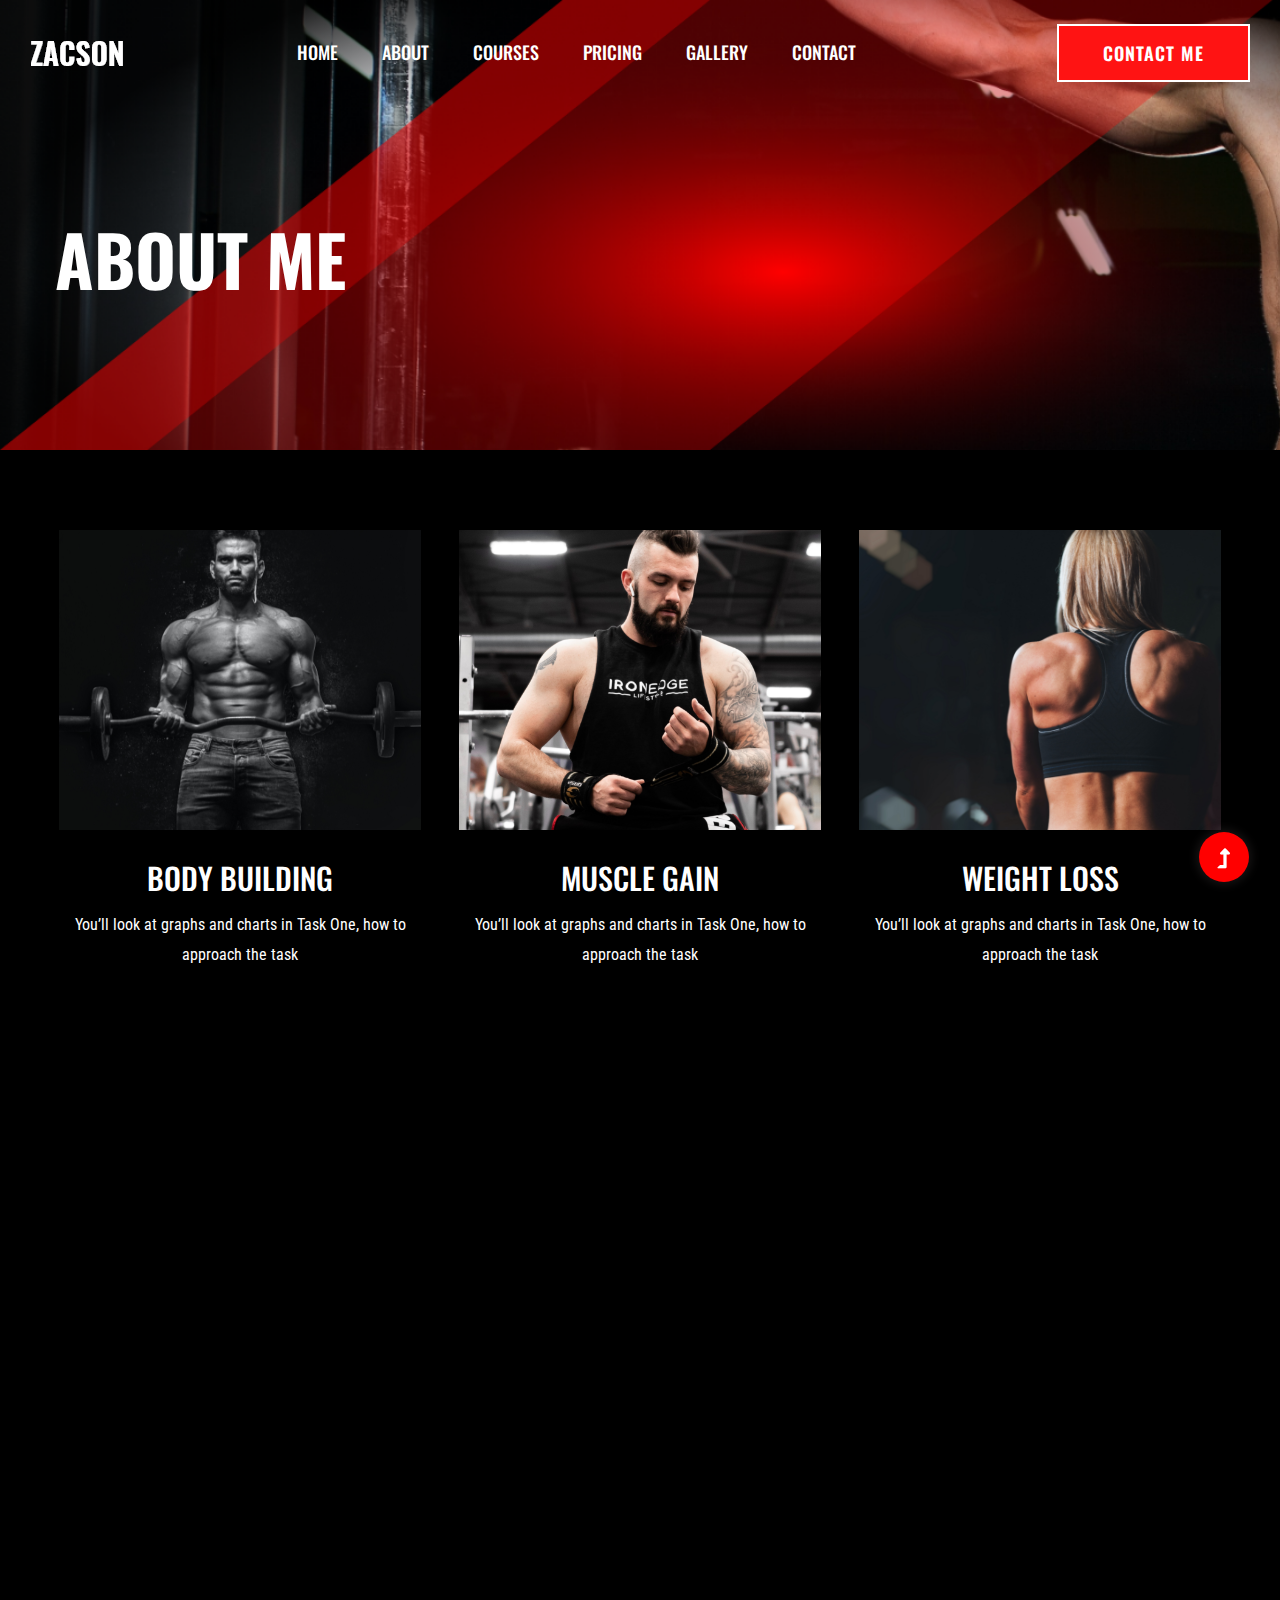
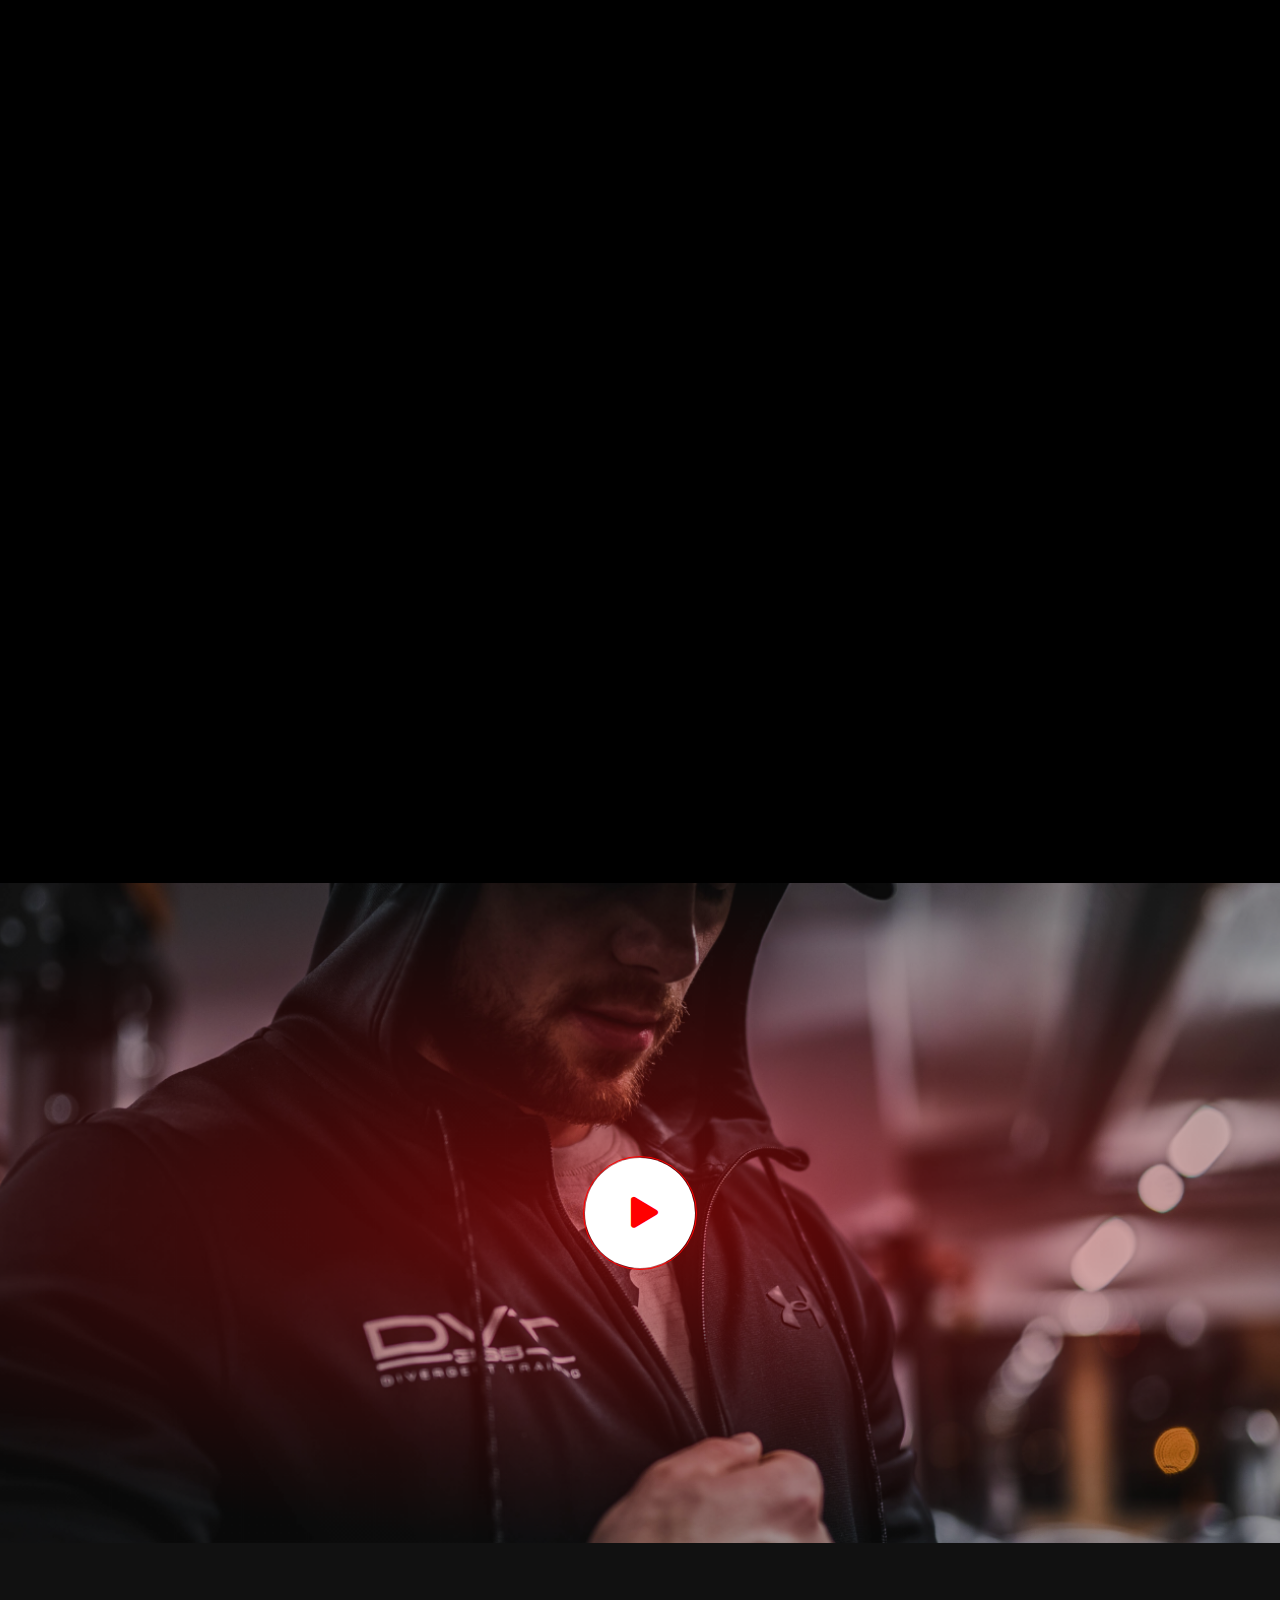
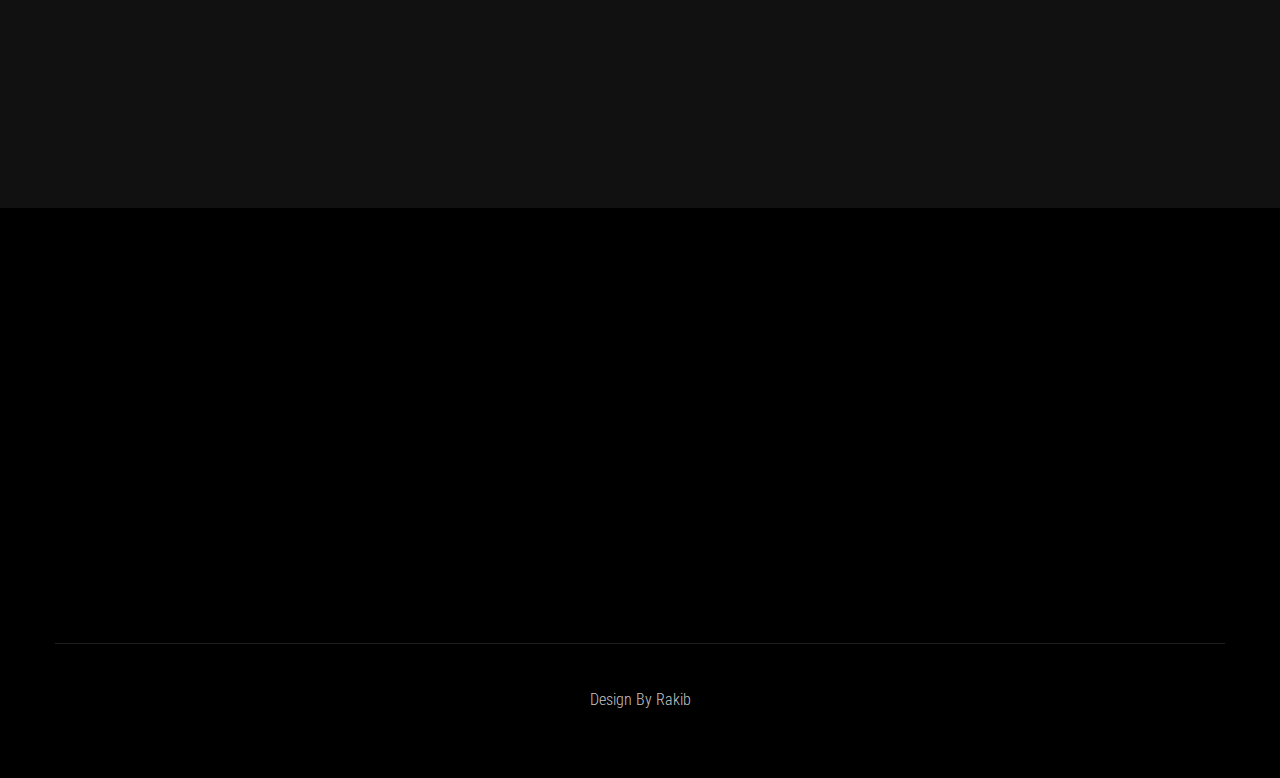
==== about.html @ 07528f12 "first commit" ====
<!doctype html>
<html class="no-js" lang="zxx">

<head>
    <meta charset="utf-8">
    <meta http-equiv="x-ua-compatible" content="ie=edge">
    <title>Gym trainer | Template </title>
    <meta name="description" content="">
    <meta name="viewport" content="width=device-width, initial-scale=1">
    <link rel="manifest" href="site.webmanifest">
    <link rel="shortcut icon" type="image/x-icon" href="assets/img/favicon.ico">

    <!-- CSS here -->
    <link rel="stylesheet" href="assets/css/bootstrap.min.css">
    <link rel="stylesheet" href="assets/css/owl.carousel.min.css">
    <link rel="stylesheet" href="assets/css/slicknav.css">
    <link rel="stylesheet" href="assets/css/flaticon.css">
    <link rel="stylesheet" href="assets/css/gijgo.css">
    <link rel="stylesheet" href="assets/css/animate.min.css">
    <link rel="stylesheet" href="assets/css/animated-headline.css">
    <link rel="stylesheet" href="assets/css/magnific-popup.css">
    <link rel="stylesheet" href="assets/css/fontawesome-all.min.css">
    <link rel="stylesheet" href="assets/css/themify-icons.css">
    <link rel="stylesheet" href="assets/css/slick.css">
    <link rel="stylesheet" href="assets/css/nice-select.css">
    <link rel="stylesheet" href="assets/css/style.css">
</head>

<body class="black-bg">
    <!-- ? Preloader Start -->
    <!-- <div id="preloader-active">
        <div class="preloader d-flex align-items-center justify-content-center">
            <div class="preloader-inner position-relative">
                <div class="preloader-circle"></div>
                <div class="preloader-img pere-text">
                    <img src="assets/img/logo/loder.png" alt="">
                </div>
            </div>
        </div>
    </div> -->
    <!-- Preloader Start -->
    <header>
        <!-- Header Start -->
        <div class="header-area header-transparent">
            <div class="main-header header-sticky">
                <div class="container-fluid">
                    <div class="menu-wrapper d-flex align-items-center justify-content-between">
                        <!-- Logo -->
                        <div class="logo">
                            <a href="index.html"><img src="assets/img/logo/logo.png" alt=""></a>
                        </div>
                        <!-- Main-menu -->
                        <div class="main-menu f-right d-none d-lg-block">
                            <nav>
                                <ul id="navigation">
                                    <li><a href="index.html">Home</a></li>
                                    <li><a href="about.html">About</a></li>
                                    <li><a href="courses.html">Courses</a></li>
                                    <li><a href="pricing.html">Pricing</a></li>
                                    <li><a href="gallery.html">Gallery</a></li>
                                    <li><a href="contact.html">Contact</a></li>
                                </ul>
                            </nav>
                        </div>
                        <!-- Header-btn -->
                        <div class="header-btns d-none d-lg-block f-right">
                            <a href="contact.html" class="btn">Contact me</a>
                        </div>
                        <!-- Mobile Menu -->
                        <div class="col-12">
                            <div class="mobile_menu d-block d-lg-none"></div>
                        </div>
                    </div>
                </div>
            </div>
        </div>
        <!-- Header End -->
    </header>
    <main>
        <!--? Hero Start -->
        <div class="slider-area2">
            <div class="slider-height2 d-flex align-items-center">
                <div class="container">
                    <div class="row">
                        <div class="col-xl-12">
                            <div class="hero-cap hero-cap2 pt-70">
                                <h2>About Me</h2>
                            </div>
                        </div>
                    </div>
                </div>
            </div>
        </div>
        <!-- Hero End -->
        <!--? Team -->
        <section class="team-area pt-80">
            <div class="container">
                <div class="row">
                    <div class="col-lg-4 col-md-6">
                        <div class="single-cat text-center mb-30 wow fadeInUp" data-wow-duration="1s" data-wow-delay=".2s">
                            <div class="cat-icon">
                                <img src="assets/img/gallery/team1.png" alt="">
                            </div>
                            <div class="cat-cap">
                                <h5><a href="services.html">Body Building</a></h5>
                                <p>You’ll look at graphs and charts in Task One, how to approach the task </p>
                            </div>
                        </div>
                    </div>
                    <div class="col-lg-4 col-md-6">
                        <div class="single-cat text-center mb-30 wow fadeInUp" data-wow-duration="1s" data-wow-delay=".4s">
                            <div class="cat-icon">
                                <img src="assets/img/gallery/team2.png" alt="">
                            </div>
                            <div class="cat-cap">
                                <h5><a href="services.html">Muscle Gain</a></h5>
                                <p>You’ll look at graphs and charts in Task One, how to approach the task </p>
                            </div>
                        </div>
                    </div>
                    <div class="col-lg-4 col-md-6">
                        <div class="single-cat text-center mb-30 wow fadeInUp" data-wow-duration="1s" data-wow-delay=".6s">
                            <div class="cat-icon">
                                <img src="assets/img/gallery/team3.png" alt="">
                            </div>
                            <div class="cat-cap">
                                <h5><a href="services.html">Weight Loss</a></h5>
                                <p>You’ll look at graphs and charts in Task One, how to approach the task </p>
                            </div>
                        </div>
                    </div>
                </div>
            </div>
        </section>
        <!-- Services End -->
        <!--? About Area-2 Start -->
        <section class="about-area2 fix pb-padding pt-50 pb-80">
            <div class="support-wrapper align-items-center">
                <div class="right-content2 wow fadeInUp" data-wow-duration="1s" data-wow-delay=".2s">
                    <!-- img -->
                    <div class="right-img">
                        <img src="assets/img/gallery/about.png" alt="">
                    </div>
                </div>
                <div class="left-content2">
                    <!-- section tittle -->
                    <div class="section-tittle2 mb-20 wow fadeInUp" data-wow-duration="1s" data-wow-delay=".3s">
                        <div class="front-text">
                            <h2 class="">About Me</h2>
                            <p>You’ll look at graphs and charts in Task One, how to approach the task and the language needed for a successful answer. You’ll examine Task Two questions and learn how to plan, write and check academic essays.</p>
                            <p class="mb-40">Task One, how to approach the task and the language needed for a successful answer. You’ll examine Task Two questions and learn how to plan, write and check academic essays.</p>
                            <a href="courses.html" class="border-btn">My Courses</a>
                        </div>
                    </div>
                </div>
            </div>
        </section>
        <!-- About Area End -->
        <!--? Blog Area Start -->
        <section class="home-blog-area pt-10 pb-50">
            <div class="container">
                <!-- Section Tittle -->
                <div class="row justify-content-center">
                    <div class="col-lg-7 col-md-9 col-sm-10">
                        <div class="section-tittle text-center mb-100 wow fadeInUp" data-wow-duration="2s" data-wow-delay=".2s">
                            <h2>From Blog</h2>
                        </div>
                    </div>
                </div>
                <div class="row">
                    <div class="col-xl-6 col-lg-6 col-md-6">
                        <div class="home-blog-single mb-30 wow fadeInUp" data-wow-duration="1s" data-wow-delay=".2s">
                            <div class="blog-img-cap">
                                <div class="blog-img">
                                    <img src="assets/img/gallery/blog1.png" alt="">
                                </div>
                                <div class="blog-cap">
                                    <span>Gym & Fitness</span>
                                    <h3><a href="blog_details.html">Your Antibiotic One Day To 10 Day Options</a></h3>
                                </div>
                            </div>
                        </div>
                    </div>
                    <div class="col-xl-6 col-lg-6 col-md-6">
                        <div class="home-blog-single mb-30 wow fadeInUp" data-wow-duration="1s" data-wow-delay=".4s">
                            <div class="blog-img-cap">
                                <div class="blog-img">
                                    <img src="assets/img/gallery/blog2.png" alt="">
                                </div>
                                <div class="blog-cap">
                                    <span>Gym & Fitness</span>
                                    <h3><a href="blog_details.html">Your Antibiotic One Day To 10 Day Options</a></h3>
                                </div>
                            </div>
                        </div>
                    </div>
                </div>
            </div>
        </section>
        <!-- Blog Area End -->
        <!--? video_start -->
        <div class="video-area section-bg2 d-flex align-items-center" data-background="assets/img/gallery/video-bg.png">
            <div class="container">
                <div class="video-wrap position-relative">
                    <div class="video-icon">
                        <a class="popup-video btn-icon" href="https://www.youtube.com/watch?v=up68UAfH0d0"><i class="fas fa-play"></i></a>
                    </div>
                </div>
            </div>
        </div>
        <!-- video_end -->
        <!-- ? services-area -->
        <section class="services-area">
            <div class="container">
                <div class="row justify-content-between">
                    <div class="col-xl-4 col-lg-4 col-md-6 col-sm-8">
                        <div class="single-services mb-40 wow fadeInUp" data-wow-duration="1s" data-wow-delay=".1s">
                            <div class="features-icon">
                                <img src="assets/img/icon/icon1.svg" alt="">
                            </div>
                            <div class="features-caption">
                                <h3>Location</h3>
                                <p>You’ll look at graphs and charts in Task One, how to approach </p>
                            </div>
                        </div>
                    </div>
                    <div class="col-xl-3 col-lg-4 col-md-6 col-sm-8">
                        <div class="single-services mb-40 wow fadeInUp" data-wow-duration="1s" data-wow-delay=".2s">
                            <div class="features-icon">
                                <img src="assets/img/icon/icon2.svg" alt="">
                            </div>
                            <div class="features-caption">
                                <h3>Phone</h3>
                                <p>(90) 277 278 2566</p>
                                <p> (78) 267 256 2578</p>
                            </div>
                        </div>
                    </div>
                    <div class="col-xl-3 col-lg-4 col-md-6 col-sm-8">
                        <div class="single-services mb-40 wow fadeInUp" data-wow-duration="2s" data-wow-delay=".4s">
                            <div class="features-icon">
                                <img src="assets/img/icon/icon3.svg" alt="">
                            </div>
                            <div class="features-caption">
                                <h3>Email</h3>
                                <p>jacson767@gmail.com</p>
                                <p>contact56@zacsion.com</p>
                            </div>
                        </div>
                    </div>
                </div>
            </div>
        </section>
    </main>
    <footer>
        <!--? Footer Start-->
        <div class="footer-area black-bg">
            <div class="container">
                <div class="footer-top footer-padding">
                    <!-- Footer Menu -->
                    <div class="row">
                        <div class="col-xl-12">
                            <div class="single-footer-caption mb-50 text-center">
                                <!-- logo -->
                                <div class="footer-logo wow fadeInUp" data-wow-duration="1s" data-wow-delay=".2s">
                                    <a href="index.html"><img src="assets/img/logo/logo2_footer.png" alt=""></a>
                                </div>
                                <!-- Menu -->
                                <!-- Header Start -->
                                <div class="header-area main-header2 wow fadeInUp" data-wow-duration="2s" data-wow-delay=".4s">
                                    <div class="main-header main-header2">
                                        <div class="menu-wrapper menu-wrapper2">
                                            <!-- Main-menu -->
                                            <div class="main-menu main-menu2 text-center">
                                                <nav>
                                                    <ul>
                                                        <li><a href="index.html">Home</a></li>
                                                        <li><a href="about.html">About</a></li>
                                                        <li><a href="courses.html">Courses</a></li>
                                                        <li><a href="pricing.html">Pricing</a></li>
                                                        <li><a href="gallery.html">Gallery</a></li>
                                                        <li><a href="contact.html">Contact</a></li>
                                                    </ul>
                                                </nav>
                                            </div>
                                        </div>
                                    </div>
                                </div>
                                <!-- Header End -->
                                <!-- social -->
                                <div class="footer-social mt-30 wow fadeInUp" data-wow-duration="3s" data-wow-delay=".8s">
                                    <a href="#"><i class="fab fa-twitter"></i></a>
                                    <a href="https://bit.ly/sai4ull"><i class="fab fa-facebook-f"></i></a>
                                    <a href="#"><i class="fab fa-pinterest-p"></i></a>
                                </div>
                            </div>
                        </div>
                    </div>
                </div>
                <!-- Footer Bottom -->
                <div class="footer-bottom">
                    <div class="row d-flex align-items-center">
                        <div class="col-lg-12">
                            <div class="footer-copy-right text-center">
                                <p>
                                   Design By Rakib 
                                </p>
                            </div>
                        </div>
                    </div>
                </div>
            </div>
        </div>
        <!-- Footer End-->
    </footer>
    <!-- Scroll Up -->
    <div id="back-top">
        <a title="Go to Top" href="#"> <i class="fas fa-level-up-alt"></i></a>
    </div>

    <!-- JS here -->

    <script src="./assets/js/vendor/modernizr-3.5.0.min.js"></script>
    <!-- Jquery, Popper, Bootstrap -->
    <script src="./assets/js/vendor/jquery-1.12.4.min.js"></script>
    <script src="./assets/js/popper.min.js"></script>
    <script src="./assets/js/bootstrap.min.js"></script>
    <!-- Jquery Mobile Menu -->
    <script src="./assets/js/jquery.slicknav.min.js"></script>

    <!-- Jquery Slick , Owl-Carousel Plugins -->
    <script src="./assets/js/owl.carousel.min.js"></script>
    <script src="./assets/js/slick.min.js"></script>
    <!-- One Page, Animated-HeadLin -->
    <script src="./assets/js/wow.min.js"></script>
    <script src="./assets/js/animated.headline.js"></script>
    <script src="./assets/js/jquery.magnific-popup.js"></script>

    <!-- Date Picker -->
    <script src="./assets/js/gijgo.min.js"></script>
    <!-- Nice-select, sticky -->
    <script src="./assets/js/jquery.nice-select.min.js"></script>
    <script src="./assets/js/jquery.sticky.js"></script>

    <!-- counter , waypoint,Hover Direction -->
    <script src="./assets/js/jquery.counterup.min.js"></script>
    <script src="./assets/js/waypoints.min.js"></script>
    <script src="./assets/js/jquery.countdown.min.js"></script>
    <script src="./assets/js/hover-direction-snake.min.js"></script>

    <!-- contact js -->
    <script src="./assets/js/contact.js"></script>
    <script src="./assets/js/jquery.form.js"></script>
    <script src="./assets/js/jquery.validate.min.js"></script>
    <script src="./assets/js/mail-script.js"></script>
    <script src="./assets/js/jquery.ajaxchimp.min.js"></script>

    <!-- Jquery Plugins, main Jquery -->
    <script src="./assets/js/plugins.js"></script>
    <script src="./assets/js/main.js"></script>

</body>

</html>
---- assets/css/flaticon.css ----
/*
  	Flaticon icon font: Flaticon
  	Creation date: 13/05/2020 06:02
  	*/

@font-face {
  font-family: "Flaticon";
  src: url("../fonts/Flaticon.eot");
  src: url("../fonts/Flaticon.eot?#iefix") format("embedded-opentype"),
       url("../fonts/Flaticon.woff2") format("woff2"),
       url("../fonts/Flaticon.woff") format("woff"),
       url("../fonts/Flaticon.ttf") format("truetype"),
       url("../fonts/Flaticon.svg#Flaticon") format("svg");
  font-weight: normal;
  font-style: normal;
}

@media screen and (-webkit-min-device-pixel-ratio:0) {
  @font-face {
    font-family: "Flaticon";
    src: url("../fonts/Flaticon.svg#Flaticon") format("svg");
  }
}

[class^="flaticon-"]:before, [class*=" flaticon-"]:before,
[class^="flaticon-"]:after, [class*=" flaticon-"]:after {   
  font-family: Flaticon;
font-style: normal;
}

.flaticon-healthcare-and-medical:before { content: "\f100"; }
.flaticon-fitness:before { content: "\f101"; }
.flaticon-clock:before { content: "\f102"; }
---- assets/css/gijgo.css ----
.gj-button {
    background-color: #f5f5f5;
    border: 1px solid #ddd;
    color: #000;
    border-radius: 3px;
    padding: 6px 10px;
    cursor: pointer;
}

.gj-unselectable {
    -webkit-touch-callout: none;
    -webkit-user-select: none;
    -khtml-user-select: none;
    -moz-user-select: none;
    -ms-user-select: none;
    user-select: none;
}

.gj-row {
    display: -webkit-box;
    display: -ms-flexbox;
    display: flex;
    -ms-flex-wrap: wrap;
    flex-wrap: wrap;
}

.gj-margin-left-5 {
    margin-left: 5px;
}

.gj-margin-left-10 {
    margin-left: 10px;
}

.gj-width-full {
    width: 100%;
}

.gj-cursor-pointer {
    cursor: pointer;
}

.gj-text-align-center {
    text-align: center;
}

.gj-font-size-16 {
    font-size: 16px;
}

.gj-hidden {
    display: none;
}

/** Material Design */
.gj-button-md {
    background: 0 0;
    border: none;
    border-radius: 2px;
    color: rgba(0, 0, 0, 0.87);
    position: relative;
    height: 36px;
    margin: 0;
    min-width: 64px;
    padding: 0 16px;
    display: inline-block;
    font-family: "Roboto","Helvetica","Arial",sans-serif;
    font-size: 1rem;
    font-weight: 500;
    text-transform: uppercase;
    letter-spacing: 0;
    overflow: hidden;
    will-change: box-shadow;
    transition: box-shadow .2s cubic-bezier(.4,0,1,1),background-color .2s cubic-bezier(.4,0,.2,1),color .2s cubic-bezier(.4,0,.2,1);
    outline: none;
    cursor: pointer;
    text-decoration: none;
    text-align: center;
    line-height: 36px;
    vertical-align: middle;
    overflow: hidden;
    -webkit-user-select: none;
    -moz-user-select: none;
    -ms-user-select: none;
    user-select: none;
}

.gj-button-md:hover {
    background-color: rgba(158,158,158,.2);
}

.gj-button-md:disabled {
    color: rgba(0,0,0,.26);
    background: 0 0;
}

.gj-button-md .material-icons,
.gj-button-md .gj-icon {
    vertical-align: middle;
    /*font-size: 1.3rem;
    margin-right: 4px;*/
}

.gj-button-md.gj-button-md-icon {
    width: 24px;
    height: 31px;
    min-width: 24px;
    padding: 0px;
    display: table;
}

.gj-button-md.gj-button-md-icon .material-icons,
.gj-button-md.gj-button-md-icon .gj-icon {
    display: table-cell;
    margin-right: 0px;
    width: 24px;
    height: 24px;
}

.gj-button-md.active {
    background-color: rgba(158,158,158,.4);
}

.gj-button-md-group {
    position: relative;
    display: inline-block;
    vertical-align: middle;
}
.gj-textbox-md {
	/* border: none; */
	/* border-bottom: 1px solid rgba(0,0,0,.42); */
	display: block;
	font-family: "Helvetica","Arial",sans-serif;
	font-size: 16px;
	line-height: 16px;
	/* padding: 4px 0px; */
	margin: 0;
	/* width: 100%; */
	background: 0 0;
	/* text-align: ; */
	color: rgba(0,0,0,.87);
	padding-left: 44px;
	border: 1px solid #dca73a;
	/* padding: 15px 15px; */
	/* text-align: center; */
	width: 177px;
	height: 55px;
	border-radius: 5px;
}
.gj-textbox-md:focus,
.gj-textbox-md:active {
    /* border-bottom: 2px solid rgba(0,0,0,.42); */
    outline: none;
}

.gj-textbox-md::placeholder {
    color: #8e8e8e;
}

.gj-textbox-md:-ms-input-placeholder {
    color: #8e8e8e;
}

.gj-textbox-md::-ms-input-placeholder {
    color: #8e8e8e;
}

.gj-md-spacer-24 {
    min-width: 24px;
    width: 24px;
    display: inline-block;
}

.gj-md-spacer-32 {
    min-width: 32px;
    width: 32px;
    display: inline-block;
}

.gj-modal {
    position: fixed;
    top: 0;
    right: 0;
    bottom: 0;
    left: 0;
    z-index: 1203;
    display: none;
    overflow: hidden;
    -webkit-overflow-scrolling: touch;
    outline: 0;
    background-color: rgba(0, 0, 0, 0.54118);
    transition: 200ms ease opacity;
    will-change: opacity;
}

/* List */
ul.gj-list li [data-role="wrapper"] {
    display: table;
    width: 100%;
}

ul.gj-list li [data-role="checkbox"] {
    display: table-cell;
    vertical-align:middle;
    text-align:center;
}

ul.gj-list li [data-role="image"] {
    display: table-cell;
    vertical-align:middle;
    text-align:center;
}

ul.gj-list li [data-role="display"] {
    display: table-cell;
    vertical-align:middle;
    cursor: pointer;
}

ul.gj-list li [data-role="display"]:empty:before {
  content: "\200b"; /* unicode zero width space character */
}

/* List - Bootstrap */
ul.gj-list-bootstrap {
    padding-left: 0px;
    margin-bottom: 0px;
}

ul.gj-list-bootstrap li {
    padding: 0px;
}

ul.gj-list-bootstrap li [data-role="wrapper"] {
    padding: 0px 10px;
}

ul.gj-list-bootstrap li [data-role="checkbox"] {
    width: 24px;
    padding: 3px;
}

ul.gj-list-bootstrap li [data-role="image"] {
    width: 24px;
    height: 24px;
}

ul.gj-list-bootstrap li [data-role="display"] {
    padding: 8px 0px 8px 4px;
}

.list-group-item.active ul li, .list-group-item.active:focus ul li, .list-group-item.active:hover ul li {
    text-shadow: none;
    color:initial;
}

/* List - Material Design */
ul.gj-list-md {
    padding: 0px;
    list-style: none;
    list-style-type: none;
    line-height: 24px;
    letter-spacing: 0;
    color: #616161; /* Gray 700 */
}

ul.gj-list-md li {
    display: list-item;
    list-style-type: none;
    padding: 0px;
    min-height: unset;
    box-sizing: border-box;
    align-items: center;
    cursor: default;
    overflow: hidden;

    font-family: "Roboto","Helvetica","Arial",sans-serif;
    font-size: 16px;
    font-weight: 400;
    letter-spacing: .04em;
    line-height: 1;
    
    -webkit-flex-direction: row;
    -ms-flex-direction: row;
    flex-direction: row;
    -webkit-flex-wrap: nowrap;
    -ms-flex-wrap: nowrap;
    flex-wrap: nowrap;
}

ul.gj-list-md li [data-role="checkbox"] {
    height: 24px;
    width: 24px;
}

ul.gj-list-md li [data-role="image"] {
    height: 24px;
    width: 24px;
}

ul.gj-list-md li [data-role="display"] {
    padding: 8px 0px 8px 5px;
    order: 0;
    flex-grow: 2;
    text-decoration: none;
    box-sizing: border-box;
    align-items: center;
    text-align: left;
    color: rgba(0,0,0,.87);
}

ul.gj-list-md li.disabled>[data-role="wrapper"]>[data-role="display"] {
    color: #9E9E9E; /* Gray 500 */
}

.gj-list-md-active {
    background: #e0e0e0;
    color: #3f51b5;
}


/* Picker */
.gj-picker {
    position: absolute;
    z-index: 1203;
    background-color: #fff;
}

.gj-picker .selected {
    color: #fff;
}

/* Material Design */
.gj-picker-md {
    font-family: "Roboto","Helvetica","Arial",sans-serif;
    font-size: 16px;
    font-weight: 400;
    letter-spacing: .04em;
    line-height: 1;
    color: rgba(0,0,0,.87);
    border: 1px solid #E0E0E0;
}

.gj-modal .gj-picker-md {
    border: 0px;
}

.gj-picker-md [role="header"] {
    color: rgba(255, 255, 255, 0.54);
    display: flex;
    background: #2196f3;
    align-items: baseline;
    user-select: none;
    justify-content: center;
}

.gj-picker-md [role="footer"] {
    float: right;
    padding: 10px;
}

.gj-picker-md [role="footer"] button.gj-button-md {
    color: #2196f3;
    font-weight: bold;
    font-size: 13px;
}

/* Bootstrap */
.gj-picker-bootstrap {
    border-radius: 4px;
    border: 1px solid #E0E0E0;
}

.gj-picker-bootstrap .selected {
    color: #888;
}

.gj-picker-bootstrap [role="header"] {
    background: #eee;
    color: #AAA;
}
@font-face {
    font-family: 'gijgo-material';
    src: url('../fonts/gijgo-material.eot?235541');
    src: url('../fonts/gijgo-material.eot?235541#iefix') format('embedded-opentype'), url('../fonts/gijgo-material.ttf?235541') format('truetype'), url('../fonts/gijgo-material.woff?235541') format('woff'), url('../fonts/gijgo-material.svg?235541#gijgo-material') format('svg');
    font-weight: normal;
    font-style: normal;
}

.gj-icon {
    /* use !important to prevent issues with browser extensions that change fonts */
    font-family: 'gijgo-material' !important;
    font-size: 24px;
    speak: none;
    font-style: normal;
    font-weight: normal;
    font-variant: normal;
    text-transform: none;
    line-height: 1;
    /* Enable Ligatures ================ */
    letter-spacing: 0;
    -webkit-font-feature-settings: "liga";
    -moz-font-feature-settings: "liga=1";
    -moz-font-feature-settings: "liga";
    -ms-font-feature-settings: "liga" 1;
    font-feature-settings: "liga";
    -webkit-font-variant-ligatures: discretionary-ligatures;
    font-variant-ligatures: discretionary-ligatures;
    /* Better Font Rendering =========== */
    -webkit-font-smoothing: antialiased;
    -moz-osx-font-smoothing: grayscale;
}

.gj-icon.undo:before {
    content: "\e900";
}

.gj-icon.vertical-align-top:before {
    content: "\e901";
}

.gj-icon.vertical-align-center:before {
    content: "\e902";
}

.gj-icon.vertical-align-bottom:before {
    content: "\e903";
}

.gj-icon.arrow-dropup:before {
    content: "\e904";
}

.gj-icon.clock:before {
    content: "\e905";
}

.gj-icon.refresh:before {
    content: "\e906";
}

.gj-icon.last-page:before {
    content: "\e907";
}

.gj-icon.first-page:before {
    content: "\e908";
}

.gj-icon.cancel:before {
    content: "\e909";
}

.gj-icon.clear:before {
    content: "\e90a";
}

.gj-icon.check-circle:before {
    content: "\e90b";
}

.gj-icon.delete:before {
    content: "\e90c";
}

.gj-icon.arrow-upward:before {
    content: "\e90d";
}

.gj-icon.arrow-forward:before {
    content: "\e90e";
}

.gj-icon.arrow-downward:before {
    content: "\e90f";
}

.gj-icon.arrow-back:before {
    content: "\e910";
}

.gj-icon.list-numbered:before {
    content: "\e911";
}

.gj-icon.list-bulleted:before {
    content: "\e912";
}

.gj-icon.indent-increase:before {
    content: "\e913";
}

.gj-icon.indent-decrease:before {
    content: "\e914";
}

.gj-icon.redo:before {
    content: "\e915";
}

.gj-icon.align-right:before {
    content: "\e916";
}

.gj-icon.align-left:before {
    content: "\e917";
}

.gj-icon.align-justify:before {
    content: "\e918";
}

.gj-icon.align-center:before {
    content: "\e919";
}

.gj-icon.strikethrough:before {
    content: "\e91a";
}

.gj-icon.italic:before {
    content: "\e91b";
}

.gj-icon.underlined:before {
    content: "\e91c";
}

.gj-icon.bold:before {
    content: "\e91d";
}

.gj-icon.arrow-dropdown:before {
    content: "\e91e";
}

.gj-icon.done:before {
    content: "\e91f";
}

.gj-icon.pencil:before {
    content: "\e920";
}

.gj-icon.minus:before {
    content: "\e921";
}

.gj-icon.plus:before {
    content: "\e922";
}

.gj-icon.chevron-up:before {
    content: "\e923";
}

.gj-icon.chevron-right:before {
    content: "\e924";
}

.gj-icon.chevron-down:before {
    content: "\e925";
}

.gj-icon.chevron-left:before {
    content: "\e926";
}

.gj-icon.event:before {
    content: "\e927";
}
.gj-draggable {
    cursor: move;
}
.gj-resizable-handle {
    position: absolute;
    font-size: 0.1px;
    display: block;
    -ms-touch-action: none;
    touch-action: none;
    z-index: 1203;
}

.gj-resizable-n {
    cursor: n-resize;
    height: 7px;
    width: 100%;
    top: -5px;
    left: 0;
}
.gj-resizable-e {
    cursor: e-resize;
    width: 7px;
    right: -5px;
    top: 0;
    height: 100%;
}
.gj-resizable-s {
    cursor: s-resize;
    height: 7px;
    width: 100%;
    bottom: -5px;
    left: 0;
}
.gj-resizable-w {
	cursor: w-resize;
	width: 7px;
	left: -5px;
	top: 0;
	height: 100%;
}
.gj-resizable-se {
	cursor: se-resize;
	width: 12px;
	height: 12px;
	right: 1px;
	bottom: 1px;
}
.gj-resizable-sw {
	cursor: sw-resize;
	width: 9px;
	height: 9px;
	left: -5px;
	bottom: -5px;
}
.gj-resizable-nw {
	cursor: nw-resize;
	width: 9px;
	height: 9px;
	left: -5px;
	top: -5px;
}
.gj-resizable-ne {
	cursor: ne-resize;
	width: 9px;
	height: 9px;
	right: -5px;
	top: -5px;
}

.gj-dialog-footer {
    position: absolute;
    bottom: 0px;
    width: 100%;
    margin-top: 0px;
}

.gj-dialog-scrollable [data-role="body"] {
    overflow-x: hidden;
    overflow-y: scroll;
}

/** Bootstrap 3 **/
.gj-dialog-bootstrap {
    overflow: hidden;
    z-index: 1202;
}

.gj-dialog-bootstrap [data-role="title"] {
    display: inline;
}
.gj-dialog-bootstrap [data-role="close"] {
    line-height: 1.42857143;
}

/** Bootstrap 4 **/
.gj-dialog-bootstrap4 {
    overflow: hidden;
    z-index: 1202;
}

.gj-dialog-bootstrap4 [data-role="title"] {
    display: inline;
}
.gj-dialog-bootstrap4 [data-role="close"] {
    line-height: 1.5;
}

/** Material Design **/
.gj-dialog-md {
    background-color: #FFF;
    overflow: hidden;
    border: none;
    box-shadow: 0 11px 15px -7px rgba(0,0,0,.2), 0 24px 38px 3px rgba(0,0,0,.14), 0 9px 46px 8px rgba(0,0,0,.12);
    box-sizing: border-box;
    position: relative;
    display: -webkit-box;
    display: -webkit-flex;
    display: -ms-flexbox;
    display: flex;
    -webkit-box-orient: vertical;
    -webkit-box-direction: normal;
    -webkit-flex-direction: column;
    -ms-flex-direction: column;
    flex-direction: column;
    -webkit-background-clip: padding-box;
    background-clip: padding-box;
    outline: 0;
    z-index: 1202;
}

.gj-dialog-md-header {
    padding: 24px 24px 0px 24px;
    font-family: "Roboto","Helvetica","Arial",sans-serif;
}

.gj-dialog-md-title {
    margin: 0;
    font-weight: 400;
    display: inline;
    line-height: 28px;
    font-size: 20px;
}

.gj-dialog-md-close {
    -webkit-appearance: none;
    padding: 0;
    cursor: pointer;
    background: 0 0;
    border: 0;
    float: right;
    line-height: 28px;
    font-size: 28px;
}

.gj-dialog-md-body {
    padding: 20px 24px 24px 24px;
    color: rgba(0,0,0,.54);
    font-family: "Helvetica","Arial",sans-serif;
    font-size: 14px;
    font-weight: 400;
    line-height: 20px;
}

.gj-dialog-md-footer {
    padding: 8px 8px 8px 24px;
    display: -webkit-flex;
    display: -ms-flexbox;
    display: flex;
    -webkit-flex-direction: row-reverse;
    -ms-flex-direction: row-reverse;
    flex-direction: row-reverse;
    -webkit-flex-wrap: wrap;
    -ms-flex-wrap: wrap;
    flex-wrap: wrap;

    box-sizing: border-box;
}

.gj-dialog-md-footer>*:first-child {
    margin-right: 0;
}

.gj-dialog-md-footer>* {
    margin-right: 8px;
    height: 36px;
}
DIV.gj-grid-wrapper {
    margin: auto;
    position: relative;
    clear:both;
    z-index: 1;
}

TABLE.gj-grid {
    margin: auto;    
    border-collapse: collapse;
    width: 100%;
    table-layout: fixed;
}

TABLE.gj-grid THEAD TH [data-role="selectAll"] {
    margin: auto;
}

TABLE.gj-grid THEAD TH [data-role="title"] {
    display: inline-block;
}

TABLE.gj-grid THEAD TH [data-role="sorticon"] {
    display: inline-block;
}

TABLE.gj-grid THEAD TH {
    overflow: hidden;
    text-overflow: ellipsis;
}

TABLE.gj-grid.autogrow-header-row THEAD TH {
    overflow: auto;
    text-overflow: initial;
    white-space: pre-wrap;
    -ms-word-break: break-word;
    word-break: break-word;
}

TABLE.gj-grid > tbody > tr > td {
    overflow: hidden;
    position: relative;
}

table.gj-grid tbody div[data-role="display"] {
    vertical-align: middle;
    text-indent: 0;
    white-space: pre-wrap;
    -ms-word-break: break-word;
    word-break: break-word;
}

table.gj-grid.fixed-body-rows tbody div[data-role="display"] {
    overflow: hidden;
    text-overflow: ellipsis;
    white-space: nowrap;
    -ms-word-break: initial;
    word-break: initial;
}

table.gj-grid tfoot DIV[data-role="display"] {
    vertical-align: middle;
    text-indent: 0;
    display: flex;
}

TABLE.gj-grid .fa {
    padding: 2px;
}

TABLE.gj-grid > tbody > tr > td > div {
    padding: 2px;
    overflow: hidden;
}

DIV.gj-grid-wrapper DIV.gj-grid-loading-cover
{
    background: #BBBBBB;
    opacity: 0.5;
    position: absolute;
    vertical-align: middle;
}

DIV.gj-grid-wrapper DIV.gj-grid-loading-text
{
    position: absolute;
    font-weight: bold;
}

/* Bootstrap Theme */
table.gj-grid-bootstrap thead th {
    background-color: #f5f5f5;
    vertical-align:middle;
}

table.gj-grid-bootstrap thead th [data-role="sorticon"] {
    margin-left: 5px;
}

table.gj-grid-bootstrap thead th [data-role="sorticon"] i.gj-icon,
table.gj-grid-bootstrap thead th [data-role="sorticon"] i.material-icons {
    position: absolute;
    font-size: 20px;
    top: 15px;
}

table.gj-grid-bootstrap tbody tr td div[data-role="display"] {
    padding: 0px;
}

.gj-grid-bootstrap-4 .gj-checkbox-bootstrap {
    display: inline-block;
    padding-top: 2px;
}

.gj-grid-bootstrap-4 tbody tr.active {
    background-color: rgba(0,0,0,.075);
}

/* Material Design Theme */
.gj-grid-md {
    position: relative;
    border: 1px solid #e0e0e0;
    border-collapse: collapse;
    white-space: nowrap;
    font-size: 13px;
    font-family: "Roboto","Helvetica","Arial",sans-serif;
    background-color: #fff;
}

.gj-grid-md td:first-of-type, .gj-grid-md th:first-of-type {
    padding-left: 24px;
}

.gj-grid-md th {
    position: relative;
    vertical-align: bottom;
    font-weight: 700;
    line-height: 31px;
    letter-spacing: 0;
    height: 56px;
    font-size: 12px;
    color: rgba(0,0,0,.54);
    padding-bottom: 8px;
    box-sizing: border-box;
    padding: 12px 18px;
    text-align: right;
}

.gj-grid-md td {
    position: relative;
    height: 48px;
    border-top: 1px solid #e0e0e0;
    border-bottom: 1px solid #e0e0e0;
    padding: 12px 18px;
    box-sizing: border-box;
    text-align: left;
    color: rgba(0,0,0,.87);
}

.gj-grid-md tbody tr {
    position: relative;
    height: 48px;
    transition-duration: .28s;
    transition-timing-function: cubic-bezier(.4,0,.2,1);
    transition-property: background-color;
}

.gj-grid-md tbody tr:hover {
    background-color: #EEEEEE; /* Gray 200 */
}

.gj-grid-md tbody tr.gj-grid-md-select {
    background-color: #F5F5F5; /* Grey 100 */
}


table.gj-grid-md thead th [data-role="sorticon"] {
    margin-left: 5px;
}

table.gj-grid-md thead th [data-role="sorticon"] i.gj-icon,
table.gj-grid-md thead th [data-role="sorticon"] i.material-icons {
    position: absolute;
    font-size: 16px;
    top: 19px;
}

table.gj-grid-md thead th.gj-grid-select-all {
    padding-bottom: 3px;
}
/* Hide all prioritized columns by default */
@media only all {
	th.display-1120,
	td.display-1120,
	th.display-960,
	td.display-960,
	th.display-800,
	td.display-800,
	th.display-640,
	td.display-640,
	th.display-480,
	td.display-480,
	th.display-320,
	td.display-320 {
		display: none;
	}
}

/* Show at 320px (20em x 16px) */
@media screen and (min-width: 20em) {
	TABLE.gj-grid-bootstrap th.display-320,
	TABLE.gj-grid-bootstrap td.display-320 {
		display: table-cell;
	}
}
/* Show at 480px (30em x 16px) */
@media screen and (min-width: 30em) {
	TABLE.gj-grid-bootstrap th.display-480,
	TABLE.gj-grid-bootstrap td.display-480 {
		display: table-cell;
	}
}
/* Show at 640px (40em x 16px) */
@media screen and (min-width: 40em) {
	TABLE.gj-grid-bootstrap th.display-640,
	TABLE.gj-grid-bootstrap td.display-640 {
		display: table-cell;
	}
}
/* Show at 800px (50em x 16px) */
@media screen and (min-width: 50em) {
	TABLE.gj-grid-bootstrap th.display-800,
	TABLE.gj-grid-bootstrap td.display-800 {
		display: table-cell;
	}
}
/* Show at 960px (60em x 16px) */
@media screen and (min-width: 60em) {
	TABLE.gj-grid-bootstrap th.display-960,
	TABLE.gj-grid-bootstrap td.display-960 {
		display: table-cell;
	}
}
/* Show at 1,120px (70em x 16px) */
@media screen and (min-width: 70em) {
	TABLE.gj-grid-bootstrap th.display-1120,
	TABLE.gj-grid-bootstrap td.display-1120 {
		display: table-cell;
	}
}

/* Material Design Theme */
.gj-grid-md tfoot tr th {
    padding-right: 14px;
}

.gj-grid-md tfoot tr[data-role="pager"] .gj-grid-mdl-pager-label {
    padding-left: 5px;
    padding-right: 5px;
}

.gj-grid-md tfoot tr[data-role="pager"] .gj-dropdown-md {
    margin-left: 12px;
}

.gj-grid-md tfoot tr[data-role="pager"] .gj-dropdown-md [role="presenter"] {
    font-size: 12px;
    font-weight: bold;
    color: rgba(0,0,0,.54);
}

.gj-grid-md tfoot tr[data-role="pager"] .gj-dropdown-md [role="presenter"] [role="display"] {
    text-align: right;
}

.gj-grid-md tfoot tr[data-role="pager"] .gj-grid-md-limit-select {
    margin-left: 10px;
    font-size: 12px;
    font-weight: bold;
    color: rgba(0,0,0,.54);
}

/* Bootstrap */
.gj-grid-bootstrap tfoot tr[data-role="pager"] th {
    line-height: 30px;
    background-color: #f5f5f5;
}

.gj-grid-bootstrap tfoot tr[data-role="pager"] th > div > div {
    margin-right: 5px;
}

.gj-grid-bootstrap tfoot tr[data-role="pager"] th > div > button {
    margin-right: 5px;
}

.gj-grid-bootstrap-4 tfoot tr[data-role="pager"] th > div button {
    height: 34px;
}

.gj-grid-bootstrap-4 tfoot tr[data-role="pager"] th div .gj-dropdown-bootstrap-4 .gj-dropdown-expander-mi .gj-icon {
    top: 5px;
}

.gj-grid-bootstrap-3 tfoot tr[data-role="pager"] th > div > input {
    margin-right: 5px;
    width: 40px;
    text-align: right;
    display: inline-block;
    font-weight: bold;
}

.gj-grid-bootstrap-4 tfoot tr[data-role="pager"] th > div > div.input-group {
    width: 40px;
}

.gj-grid-bootstrap-4 tfoot tr[data-role="pager"] th > div > div.input-group input {
    text-align: right;
    font-weight: bold;
    height: 34px;
    padding-top: 2px;
    padding-bottom: 6px;
}

.gj-grid-bootstrap tfoot tr[data-role="pager"] th > div > select {
    display: inline-block;
    margin-right: 5px;
    width: 60px;
}

.gj-grid-bootstrap tfoot tr[data-role="pager"] th .gj-dropdown-bootstrap .gj-list-bootstrap [data-role="display"] {
    line-height: 14px;
}

.gj-grid-bootstrap tfoot tr[data-role="pager"] th .gj-dropdown-bootstrap [role="presenter"] [role="display"] {
    font-weight: bold;
}

.gj-grid-bootstrap tfoot tr[data-role="pager"] th .gj-dropdown-bootstrap-3 [role="presenter"] {
    padding: 2px 8px;
}

.gj-grid-bootstrap tfoot tr[data-role="pager"] th .gj-dropdown-bootstrap-4 [role="presenter"] {
    padding: 1px 8px;
}
.gj-grid thead tr th div.gj-grid-column-resizer-wrapper {
    position: relative;
    width: 100%;
    height: 0px; 
    top: 0px; 
    left: 0px; 
    padding: 0px;
}

span.gj-grid-column-resizer {
    position: absolute;
    right: 0px;
    width: 10px;
    top: -100px;
    height: 300px;
    z-index: 1203;
    cursor: e-resize;
}

.gj-grid-resize-cursor {
    cursor: e-resize;
}
.gj-grid-md tbody tr.gj-grid-top-border td {
  border-top: 2px solid #777;
}
.gj-grid-md tbody tr.gj-grid-bottom-border td {
  border-bottom: 2px solid #777;
}

.gj-grid-bootstrap tbody tr.gj-grid-top-border td {
  border-top: 2px solid #777;
}
.gj-grid-bootstrap tbody tr.gj-grid-bottom-border td {
  border-bottom: 2px solid #777;
}
.gj-grid-md thead tr th.gj-grid-left-border,
.gj-grid-md tbody tr td.gj-grid-left-border
{
    border-left: 3px solid #777;
}
.gj-grid-md thead tr th.gj-grid-right-border,
.gj-grid-md tbody tr td.gj-grid-right-border
{
    border-right: 3px solid #777;
}

.gj-grid-bootstrap thead tr th.gj-grid-left-border,
.gj-grid-bootstrap tbody tr td.gj-grid-left-border
{
    border-left: 5px solid #ddd;
}
.gj-grid-bootstrap thead tr th.gj-grid-right-border,
.gj-grid-bootstrap tbody tr td.gj-grid-right-border
{
    border-right: 5px solid #ddd;
}
.gj-dirty {
    position: absolute;
    top: 0px;
    left: 0px;
    border-style: solid;
    border-width: 3px;
    border-color: #f00 transparent transparent #f00;
    padding: 0;
    overflow: hidden;
    vertical-align: top;
}

/* Material Design */
.gj-grid-md tbody tr td.gj-grid-management-column {
    padding: 3px;
}

.gj-grid-md tbody tr td[data-mode="edit"] {
    padding: 0px 18px;
}

.gj-grid-md tbody .gj-dropdown-md [role="presenter"] [role="display"] {
    padding: 0px;
}

/* Bootstrap */
.gj-grid-bootstrap tbody tr td[data-mode="edit"] {
    padding: 0px;
}

.gj-grid-bootstrap tbody tr td[data-mode="edit"] [data-role="edit"] {
    padding: 0px;
}

/* Bootstrap 3 */
.gj-grid-bootstrap-3 tbody tr td.gj-grid-management-column {
    padding: 3px;
}

.gj-grid-bootstrap-3 tbody tr td[data-mode="edit"] {
    height: 38px;
}

.gj-grid-bootstrap-3 tbody tr td[data-mode="edit"] [data-role="edit"] input[type="text"] {
    height: 37px;
    padding: 8px;
}

.gj-grid-bootstrap-3 tbody tr td[data-mode="edit"] .gj-dropdown-bootstrap [role="presenter"] {
    border: 0px;
    border-radius: 0px;
    height: 37px;
    padding-left: 8px;
}

.gj-grid-bootstrap-3 tbody tr td[data-mode="edit"] .gj-datepicker-bootstrap {
    height: 37px;
}

.gj-grid-bootstrap-3 tbody tr td[data-mode="edit"] .gj-datepicker-bootstrap [role="input"] {
    height: 37px;
    border:0px;
    border-radius: 0px;
}

.gj-grid-bootstrap-3 tbody tr td[data-mode="edit"] .gj-datepicker-bootstrap [role="right-icon"] {
    border:0px;
    border-radius: 0px;
}

.gj-grid-bootstrap-3 tbody tr td[data-mode="edit"] .gj-checkbox-bootstrap {
    display: inline-block;
    padding-top: 10px;
    height: 32px;
}

/* Bootstrap 4 */
.gj-grid-bootstrap-4 tbody tr td.gj-grid-management-column {
    padding: 6px;
}

.gj-grid-bootstrap-4 tbody tr td[data-mode="edit"] [data-role="edit"] input[type="text"] {
    height: 48px;
    padding-left: 12px;
}

.gj-grid-bootstrap-4 tbody tr td[data-mode="edit"] .gj-dropdown-bootstrap [role="presenter"] {
    border: 0px;
    border-radius: 0px;
    height: 48px;
    padding-left: 12px;
    font-family: -apple-system,system-ui,BlinkMacSystemFont,"Segoe UI",Roboto,"Helvetica Neue",Arial,sans-serif;
}

.gj-grid-bootstrap-4 tbody tr td[data-mode="edit"] .gj-dropdown-bootstrap-4 [role="expander"].gj-dropdown-expander-mi .gj-icon,
.gj-grid-bootstrap-4 tbody tr td[data-mode="edit"] .gj-dropdown-bootstrap-4 [role="expander"].gj-dropdown-expander-mi .material-icons {
    top: 13px;
}

.gj-grid-bootstrap-4 tbody tr td[data-mode="edit"] .gj-datepicker-bootstrap {
    height: 48px;
}

.gj-grid-bootstrap-4 tbody tr td[data-mode="edit"] .gj-datepicker-bootstrap [role="input"] {
    height: 48px;
    border:0px;
    border-radius: 0px;
}

.gj-grid-bootstrap-4 tbody tr td[data-mode="edit"] .gj-datepicker-bootstrap [role="right-icon"] {
    background-color: #fff;
}

.gj-grid-bootstrap-4 tbody tr td[data-mode="edit"] .gj-datepicker-bootstrap [role="right-icon"] button {
    border: 0px;
    border-radius: 0px;
    width: 43px;
    position: relative;
}

.gj-grid-bootstrap-4 tbody tr td[data-mode="edit"] .gj-datepicker-bootstrap [role="right-icon"] .gj-icon,
.gj-grid-bootstrap-4 tbody tr td[data-mode="edit"] .gj-datepicker-bootstrap [role="right-icon"] .material-icons {
    top: 13px;
    left: 10px;
    font-size: 24px;
}

.gj-grid-bootstrap-4 tbody tr td[data-mode="edit"] .gj-checkbox-bootstrap {
    display: inline-block;
    padding-top: 15px;
    height: 42px;
}
.gj-grid-md thead tr[data-role="filter"] th {
    border-top: 1px solid #e0e0e0;
}

div.gj-grid-wrapper div.gj-grid-bootstrap-toolbar {
    background-color: #f5f5f5;
    padding: 8px;
    font-weight: bold;
    border: 1px solid #ddd;
}

div.gj-grid-wrapper div.gj-grid-bootstrap-4-toolbar {
    background-color: #f5f5f5;
    padding: 12px;
    font-weight: bold;
    border: 1px solid #ddd;
}

div.gj-grid-wrapper div.gj-grid-md-toolbar {
    font-weight: bold;
    font-size: 24px;
    font-family: "Helvetica","Arial",sans-serif;
    background-color: rgb(255, 255, 255);
    
    border-top: 1px solid #e0e0e0;
    border-left: 1px solid #e0e0e0;
    border-right: 1px solid #e0e0e0;
    border-bottom: 0px;
    border-collapse: collapse;

    padding: 0 18px 0px 18px;
    line-height: 56px;
}
table.gj-grid-scrollable tbody {
    overflow-y: auto;
    overflow-x: hidden;
    display: block;
}

/* Material Design */
table.gj-grid-md.gj-grid-scrollable {
    border-bottom: 0px;
}

table.gj-grid-md.gj-grid-scrollable tbody {
    border-right: 1px solid #e0e0e0;
    border-bottom: 1px solid #e0e0e0;
}

table.gj-grid-md.gj-grid-scrollable tfoot {
    border-bottom: 1px solid #e0e0e0;
}

/* Bootstrap 3 */
table.gj-grid-bootstrap.gj-grid-scrollable {
    border-bottom: 0px;
}

table.gj-grid-bootstrap.gj-grid-scrollable tbody {
    border-right: 1px solid #ddd;
    border-bottom: 1px solid #ddd;
}

table.gj-grid-bootstrap.gj-grid-scrollable tbody tr[data-role="row"]:first-child td {
    border-top: 0px;
}

table.gj-grid-bootstrap.gj-grid-scrollable tbody tr[data-role="row"] td:first-child {
    border-left: 0px;
}

table.gj-grid-bootstrap.gj-grid-scrollable tbody tr[data-role="row"] td:last-child {
    border-right: 0px;
}

table.gj-grid-bootstrap.gj-grid-scrollable tfoot {
    border-bottom: 1px solid #ddd;
}

ul.gj-list li [data-role="spacer"] {
    display: table-cell;
}

ul.gj-list li [data-role="expander"] {
    display: table-cell;
    vertical-align:middle;
    text-align:center;
    cursor: pointer;
}

[data-type="tree"] ul li [data-role="expander"].gj-tree-material-icons-expander {
    width: 24px;
}

[data-type="tree"] ul li [data-role="expander"].gj-tree-font-awesome-expander {
    width: 24px;
}

[data-type="tree"] ul li [data-role="expander"].gj-tree-glyphicons-expander {
    width: 24px;
}

[data-type="tree"] ul li [data-role="expander"].gj-tree-glyphicons-expander .glyphicon {
    top: 4px;
    height: 24px;
}

/* Bootstrap Theme */
.gj-tree-bootstrap-3 ul.gj-list-bootstrap li {
    border: 0px;
    border-radius: 0px;
    color: #333;
}

.gj-tree-bootstrap-3 ul.gj-list-bootstrap li.active {
    color: #fff;
}

.gj-tree-bootstrap-3 ul.gj-list-bootstrap li.disabled {
    color: #777;
    background-color: #eee;
}

.gj-tree-bootstrap-4 ul.gj-list-bootstrap li {
    border: 0px;
    border-radius: 0px;
    color: #212529;
}

.gj-tree-bootstrap-4 ul.gj-list-bootstrap li.active {
    color: #fff;
}

.gj-tree-bootstrap-4 ul.gj-list-bootstrap li.disabled {
    color: #868e96;
}

.gj-tree-bootstrap-4 ul.gj-list-bootstrap li ul.gj-list-bootstrap {
    width: 100%;
}

.gj-tree-bootstrap-border ul.gj-list-bootstrap li {
    border: 1px solid #ddd;
}

.gj-tree-bootstrap-border ul.gj-list-bootstrap li ul.gj-list-bootstrap li {
    border-left: 0px;
    border-right: 0px;
}

.gj-tree-bootstrap-border ul.gj-list-bootstrap li:first-child {
    border-top-left-radius: 4px;
    border-top-right-radius: 4px;
}

.gj-tree-bootstrap-border ul.gj-list-bootstrap li:last-child {
    border-bottom-left-radius: 4px;
    border-bottom-right-radius: 4px;
}

.gj-tree-bootstrap-border ul.gj-list-bootstrap li ul.gj-list-bootstrap li:first-child {
    border-top-left-radius: 0px;
    border-top-right-radius: 0px;
}

.gj-tree-bootstrap-border ul.gj-list-bootstrap li ul.gj-list-bootstrap li:last-child {
    border-bottom: 0px;
    border-bottom-left-radius: 0px;
    border-bottom-right-radius: 0px;
}

ul.gj-list-bootstrap li [data-role="expander"].gj-tree-material-icons-expander {
    padding-top: 8px;
    padding-bottom: 4px;
}

ul.gj-list-bootstrap li [data-role="expander"].gj-tree-material-icons-expander .gj-icon {
    width: 24px;
    height: 24px;
}

/* Material Design Theme */
ul.gj-list-md li.disabled > [data-role="wrapper"] > [data-role="expander"] {
    color: #9E9E9E; /* Gray 500 */
}

.gj-tree-md-border ul.gj-list-md li {
    border: 1px solid #616161; /* Gray 700 */
    margin-bottom: -1px;
}

.gj-tree-md-border ul.gj-list-md li ul.gj-list-md li {
    border-left: 0px;
    border-right: 0px;
}

.gj-tree-md-border ul.gj-list-md li ul.gj-list-md li:last-child {
    border-bottom: 0px;
}
.gj-tree-drop-above {    
    border-top: 1px solid #000;
}

.gj-tree-drop-below {
    border-bottom: 1px solid #000;
}

.gj-tree-bootstrap-3 ul.gj-list-bootstrap li [data-role="wrapper"].drop-above {
    border-top: 2px solid #000;
}

.gj-tree-bootstrap-3 ul.gj-list-bootstrap li [data-role="wrapper"].drop-below {
    border-bottom: 2px solid #000;
}

.gj-tree-bootstrap-4 ul.gj-list-bootstrap li [data-role="wrapper"].drop-above {
    border-top: 2px solid #000;
}

.gj-tree-bootstrap-4 ul.gj-list-bootstrap li [data-role="wrapper"].drop-below {
    border-bottom: 2px solid #000;
}

.gj-tree-drag-el {
    padding: 0px;
    margin: 0px;
    z-index: 1203;
}

.gj-tree-drag-el li {
    padding: 0px;
    margin: 0px;
}

.gj-tree-drag-el [data-role="wrapper"] {
    cursor: move;
    display: table;
}

.gj-tree-drag-el [data-role="indicator"] {
    width: 14px;
    padding: 0px 3px;
    display: table-cell;
    vertical-align: middle;
    text-align: center;
}

.gj-tree-bootstrap-drag-el li.list-group-item {
    border: 0px;
    background: unset;
}

.gj-tree-bootstrap-drag-el [data-role="indicator"] {
    width: 24px;
    height: 24px;
    padding: 0px;
}

.gj-tree-md-drag-el [data-role="indicator"] {
    width: 24px;
    height: 24px;
    padding: 0px;
}
/* Bootstrap */
.gj-checkbox-bootstrap {
    min-width: 0;
    font-size: 0;
    font-weight: normal;
    margin: 0px;
    text-align: center;
    width: 18px;
    height: 18px;
    position: relative;
    display: inline;
}

.gj-checkbox-bootstrap input[type="checkbox"] {
    display: none;
    margin-bottom: -12px;
}

.gj-checkbox-bootstrap span {
    background: #fff;
    display: block;
    content: " ";
    width: 18px;
    height: 18px;
    line-height: 11px;
    font-size: 11px;
    padding: 2px;
    color: #555555;
    border: 1px solid #CCCCCC;
    border-radius: 3px;
    transition: box-shadow 0.2s linear, border-color 0.2s linear;
    cursor: pointer;
    margin: auto;
}

.gj-checkbox-bootstrap input[type="checkbox"]:focus + span:before {
    outline: 0;
    box-shadow: 0 0 0 0 #66afe9, 0 0 6px rgba(102, 175, 233, .6);
    border-color: #66afe9;
}

.gj-checkbox-bootstrap input[type="checkbox"][disabled] + span {
    opacity: 0.6;
    cursor: not-allowed;
}

/* Bootstrap 4 */
.gj-checkbox-bootstrap.gj-checkbox-bootstrap-4 span {
    line-height: 16px;
    padding: 0px;
}

.gj-checkbox-bootstrap-4.gj-checkbox-material-icons input[type="checkbox"]:checked + span:after {
    font-size: 16px;
}

.gj-checkbox-bootstrap-4.gj-checkbox-material-icons input[type="checkbox"]:indeterminate + span:after {
    font-size: 16px;
}

/* Material Design */
.gj-checkbox-md {
    min-width: 0;
    font-size: 0;
    font-weight: normal;
    margin: 0px;
    text-align: center;
    width: 16px;
    height: 16px;
    position: relative;
}

.gj-checkbox-md input[type="checkbox"] {
    display: none;
    margin-bottom: -12px;
}

.gj-checkbox-md span {
    display: inline-block;
    box-sizing: border-box;
    width: 16px;
    height: 16px;
    margin: 0;
    cursor: pointer;
    overflow: hidden;
    border: 2px solid #616161; /* Gray 700 */
    border-radius: 2px;
    z-index: 2;
}

.gj-checkbox-md input[type="checkbox"]:checked + span {
    border: 2px solid #536DFE; /* Indigo A200 */
}

.gj-checkbox-md input[type="checkbox"]:checked + span:after {
    color: #FFF;
    background-color: #536DFE; /* Indigo A200 */
    position: absolute;
    left: 1px;
    top: -15px;
}

.gj-checkbox-md input[type="checkbox"]:indeterminate + span {
    border: 2px solid #616161; /* Gray 700 */
}

.gj-checkbox-md input[type="checkbox"]:indeterminate + span:after {    
    color: #616161;/*color: rgba(0, 0, 0, 1);*/
    position: absolute;
    left: 1px;
    top: -15px;
}

.gj-checkbox-md input[type="checkbox"][disabled] + span {
    border: 2px solid #9E9E9E;
}

.gj-checkbox-md input[type="checkbox"][disabled] + span:after {
    background-color: #9E9E9E;
}

.gj-checkbox-md input[type="checkbox"][disabled]:indeterminate + span:after {
    color: #FFFFFF;
}

/* Material Icons */
.gj-checkbox-material-icons input[type="checkbox"]:checked + span:after {
    content: "\e91f";
    font-size: 14px;
    font-weight: bold;
    white-space: pre;
}

.gj-checkbox-material-icons input[type="checkbox"]:indeterminate + span:after {
    content: "\e921";
    font-size: 14px;
    font-weight: bold;
    white-space: pre;
}

/* Glyphicons */
.gj-checkbox-glyphicons input[type="checkbox"]:checked + span:after {
    display: inline-block;
    font-family: 'Glyphicons Halflings';
    content: "\e013 ";
}

.gj-checkbox-glyphicons input[type="checkbox"]:indeterminate + span:after {
    display: inline-block;
    font-family: 'Glyphicons Halflings';
    content: "\2212 ";
    padding-right: 1px;
}

/* fontawesome */
.gj-checkbox-fontawesome .fa {
    font-size: 14px;
}
.gj-checkbox-bootstrap.gj-checkbox-fontawesome .fa {
    line-height: 18px;
}

.gj-checkbox-fontawesome input[type="checkbox"]:checked + span:before {
    content: "\f00c ";
}

.gj-checkbox-fontawesome input[type="checkbox"]:indeterminate + span:before {
    content: "\f068 ";
}
.gj-editor [role="body"] {
    overflow: auto;
    outline: 0px solid transparent;
    box-sizing: border-box;
}

/* Material Design */
.gj-editor-md {
    padding: 7px;
    font-family: "Roboto","Helvetica","Arial",sans-serif;
    font-size: 14px;
    font-weight: 500;
    letter-spacing: 0;
    border: 1px solid rgba(158,158,158,.2);
}

.gj-editor-md [role="toolbar"] {
    margin-bottom: 7px;
}

.gj-editor-md [role="toolbar"] .gj-button-md {
    min-width: 54px;
    margin-right: 5px;
}

.gj-editor-md [role="toolbar"] .gj-button-md .gj-icon {
    width: 24px;
    height: 24px;
}

.gj-editor-md [role="body"] {
    border: 1px solid rgba(158,158,158,.2);
}

.gj-editor-md p {
    margin: 0;
    padding: 0;
}

.gj-editor-md blockquote {
    font-size: 14px;
}

/* Bootstrap */
.gj-editor-bootstrap {
    padding: 7px;
    border: 1px solid #eceeef;
}

.gj-editor-bootstrap [role="toolbar"] {
    margin-bottom: 7px;
}

.gj-editor-bootstrap [role="toolbar"] .btn-group {
    margin-right: 10px;
}

.gj-editor-bootstrap [role="toolbar"] button {
    height: 36px;
}

.gj-editor-bootstrap [role="body"] {
    border: 1px solid #eceeef;
}

.gj-editor-bootstrap p {
    margin: 0;
    padding: 0;
}

.gj-editor-bootstrap blockquote {
    font-size: 14px;
}
.gj-dropdown {
    position: relative;
    border-collapse: separate;
}

.gj-dropdown [role="presenter"] {
    display: table;
    cursor: pointer;
    outline: none;
    position: relative;
}

.gj-dropdown [role="presenter"] [role="display"] {
    display: table-cell;
    text-align: left;
    width: 100%;
}

.gj-dropdown [role="presenter"] [role="expander"] {
    display: table-cell;
    vertical-align:middle;
    text-align:center;
    width: 24px;
    height: 24px;
}

/* Material Design */
.gj-dropdown-md [role="presenter"] {
    font-family: "Roboto","Helvetica","Arial",sans-serif;
    font-size: 16px;
    font-weight: 400;
    letter-spacing: .04em;
    line-height: 1;
    color: rgba(0,0,0,.87);
    padding: 0px;
    border: 0px;
    border-bottom: 1px solid rgba(0,0,0,.42);
    background: transparent;
}

.gj-dropdown-md [role="presenter"]:focus,
.gj-dropdown-md [role="presenter"]:active {
    border-bottom: 2px solid rgba(0,0,0,.42);
}

.gj-dropdown-md [role="presenter"] [role="display"] {
    padding: 4px 0px;
    line-height: 18px;
}

.gj-dropdown-md [role="presenter"] [role="display"] .placeholder {
    color: #8e8e8e;
}

.gj-dropdown-list-md {
    position: absolute;
    top: 0px;
    left: 0px;
    background-color: #f5f5f5;
    color: #000;
    margin: 0px;
    z-index: 1203;
}

.gj-dropdown-list-md li:hover, .gj-dropdown-list-md li.active {
    background-color: #eee;
}

/* Bootstrap */
.gj-dropdown-bootstrap [role="presenter"] [role="display"] {
    padding-right: 5px;
}

.gj-dropdown-bootstrap [role="presenter"] [role="expander"] {
    padding-left: 5px;
}

.gj-dropdown-bootstrap [role="presenter"] [role="expander"].gj-dropdown-expander-mi {
    width: 24px;
}

.gj-dropdown-bootstrap-3 [role="presenter"] [role="display"] {
    line-height: 20px;
}

.gj-dropdown-bootstrap-3 [role="presenter"] [role="display"] .placeholder {
    color: #9999b3;
}

.gj-dropdown-bootstrap-3 [role="presenter"] [role="expander"] {
    width: 20px;
    height: 20px;
}

.gj-dropdown-bootstrap-3 [role="presenter"] [role="expander"].gj-dropdown-expander-mi .gj-icon,
.gj-dropdown-bootstrap-3 [role="presenter"] [role="expander"].gj-dropdown-expander-mi .material-icons {
    top: 5px;
    right: 10px;
    position: absolute;
}

.gj-dropdown-bootstrap-4 [role="presenter"] {
    border: 1px solid #ced4da;
}

.gj-dropdown-bootstrap-4 [role="presenter"] [role="display"] {
    line-height: 24px;
}

.gj-dropdown-bootstrap-4 [role="presenter"] [role="expander"].gj-dropdown-expander-mi .gj-icon,
.gj-dropdown-bootstrap-4 [role="presenter"] [role="expander"].gj-dropdown-expander-mi .material-icons {
    top: 7px;
    right: 10px;
    position: absolute;
}

.gj-dropdown-list-bootstrap {
    position: absolute;
    top: 32px;
    left: 0px;
    margin: 0px;
    z-index: 1203;
}
.gj-datepicker [role="input"]::-ms-clear {
    display: none;
}

.gj-datepicker [role="right-icon"] {
    cursor: pointer;
}

.gj-picker div[role="navigator"] {
    display: -webkit-box;
    display: -ms-flexbox;
    display: flex;
    -ms-flex-wrap: wrap;
    flex-wrap: wrap;
}

.gj-picker div[role="navigator"] div {
    cursor: pointer;
    position: relative;
    flex-basis: 0;
    -webkit-box-flex: 1;
    -ms-flex-positive: 1;
    flex-grow: 1;
    max-width: 100%;
}

.gj-picker div[role="navigator"] div[role="period"] {
    width: 100%;
    text-align: center;
}

/* Material Design */
.gj-datepicker-md {
	font-family: "Roboto","Helvetica","Arial",sans-serif;
	font-size: 16px;
	font-weight: 400;
	letter-spacing: .04em;
	line-height: 1;
	color: #9d9d9d;
    position: relative;
    /* background-image: url(../img/logo/date-picker-icon.png); */
}
.gj-datepicker-md [role="right-icon"] {
	position: absolute;
	left: 13px;
	top: 16px;
	font-size: 24px;
}

.gj-datepicker-md.small .gj-textbox-md {
    font-size: 14px;
}

.gj-datepicker-md.small .gj-icon {
    font-size: 22px;
}

.gj-datepicker-md.large .gj-textbox-md {
    font-size: 18px;
}

.gj-datepicker-md.large .gj-icon {
    font-size: 28px;
}

.gj-picker-md.datepicker [role="header"] {
    padding: 20px 20px;
    display: block;
}

.gj-picker-md.datepicker [role="header"] [role="year"] {
    font-size: 17px;
    padding-bottom: 5px;
    cursor: pointer;
}

.gj-picker-md.datepicker [role="header"] [role="date"] {
    font-size: 36px;
    cursor: pointer;
}

.gj-picker-md div[role="navigator"] {
    height: 42px;
    line-height: 42px;
}

.gj-picker div[role="navigator"] div[role="period"] {
    font-weight: bold;
    font-size: 15px;
}

.gj-picker-md div[role="navigator"] div:first-child {
    max-width: 42px;
}

.gj-picker-md div[role="navigator"] div:last-child {
    max-width: 42px;
}

.gj-picker-md div[role="navigator"] div i.gj-icon,
.gj-picker-md div[role="navigator"] div i.material-icons {
    position: absolute;
    top: 8px;
}

.gj-picker-md div[role="navigator"] div:first-child i.gj-icon,
.gj-picker-md div[role="navigator"] div:first-child i.material-icons {
    left: 10px;
}

.gj-picker-md div[role="navigator"] div:last-child i.gj-icon,
.gj-picker-md div[role="navigator"] div:last-child i.material-icons {
    right: 11px;
}

.gj-picker-md table thead {
    color: #9E9E9E; /* Gray 500 */
}

.gj-picker-md table tr th div,
.gj-picker-md table tr td div {
    display: block;
    width: 40px;
    height: 40px;
    line-height: 40px;
    font-size: 13px;
    text-align: center;
    vertical-align: middle;
}

[type="year"].gj-picker-md table tr td div,
[type="decade"].gj-picker-md table tr td div,
[type="century"].gj-picker-md table tr td div {
    width: 73px;
    height: 73px;
    line-height: 73px;
    cursor: pointer;
}

.gj-picker-md table tr td.gj-cursor-pointer div:hover {
    background: #EEEEEE;
    border-radius: 50%;
    color: rgba(0,0,0,.87);
}

.gj-picker-md table tr td.other-month div,
.gj-picker-md table tr td.disabled div {
    color: #BDBDBD; /* Gray 400 */
}

.gj-picker-md table tr td.focused div {
    background: #E0E0E0; /* Gray 300 */
    border-radius: 50%;
}

.gj-picker-md table tr td.today div {
    color: #1976D2;
}

.gj-picker-md table tr td.selected.gj-cursor-pointer div {
    color: #FFFFFF;
    background: #1976D2; /* Blue 700 */
    border-radius: 50%;
}

.gj-picker-md table tr td.calendar-week div {
    font-weight: bold;
}

/* Bootstrap */
.gj-datepicker-bootstrap :focus,
.gj-datepicker-bootstrap :active {
    box-shadow: none;
}

.gj-picker-bootstrap {
    border: 1px solid rgba(0,0,0,0.15);
    border-radius: 4px;
    padding: 4px;
}

.gj-modal .gj-picker-bootstrap {
    padding: 0px;
}

.gj-picker-bootstrap.datepicker [role="header"] {
    padding: 10px 20px;
    display: block;
}

.gj-picker-bootstrap.datepicker [role="header"] [role="year"] {
    font-size: 15px;
    cursor: pointer;
}

.gj-picker-bootstrap [role="header"] [role="date"] {
    font-size: 24px;
    cursor: pointer;
}

.gj-modal .gj-picker-bootstrap.datepicker [role="body"] {
    padding: 15px;
}

.gj-picker-bootstrap div[role="navigator"] {
    height: 30px;
    line-height: 30px;
    text-align: center;
}

.gj-picker-bootstrap div[role="navigator"] div:first-child {
    max-width: 30px;
}

.gj-picker-bootstrap div[role="navigator"] div:last-child {
    max-width: 30px;
}

.gj-picker-bootstrap table tr td div,
.gj-picker-bootstrap table tr th div {
    display: block;
    width: 30px;
    height: 30px;
    line-height: 30px;
    text-align: center;
    vertical-align: middle;
}

[type="year"].gj-picker-bootstrap table tr td div,
[type="decade"].gj-picker-bootstrap table tr td div,
[type="century"].gj-picker-bootstrap table tr td div {
    width: 53px;
    height: 53px;
    line-height: 53px;
    cursor: pointer;
}

.gj-picker-bootstrap table tr th div i,
.gj-picker-bootstrap table tr th div span {
    line-height: 30px;
}

.gj-picker-bootstrap div[role="navigator"] .gj-icon,
.gj-picker-bootstrap div[role="navigator"] .material-icons {
    margin: 3px;
}

.gj-picker-bootstrap table tr td.focused div,
.gj-picker-bootstrap table tr td.gj-cursor-pointer div:hover {
    background: #EEEEEE;
    border-radius: 4px;
    color: #212529;
}

.gj-picker-bootstrap table tr td.today div {
    color: #204d74;
    font-weight: bold;
}

.gj-picker-bootstrap table tr td.selected.gj-cursor-pointer div {
    color: #fff;
    background-color: #204d74;
    border-color: #122b40;
    border-radius: 4px;
}

.gj-picker-bootstrap table tr td.other-month div,
.gj-picker-bootstrap table tr td.disabled div {
    color: #777;
}

/* Bootstrap 3 */
.gj-datepicker-bootstrap span[role="right-icon"].input-group-addon {
    border-top-left-radius: 0px;
    border-bottom-left-radius: 0px;
    border-top-right-radius: 4px;
    border-bottom-right-radius: 4px;
    border-left: 0px;
    position: relative;
    /*width: 38px;*/
}

.gj-datepicker-bootstrap span[role="right-icon"].input-group-addon .gj-icon,
.gj-datepicker-bootstrap span[role="right-icon"].input-group-addon .material-icons {
    position: absolute;
    top: 7px;
    left: 7px;
}

/* Bootstrap 4 */
.gj-datepicker-bootstrap [role="right-icon"] button {
    width: 38px;
    position: relative;
    border: 1px solid #ced4da;
}

.gj-datepicker-bootstrap [role="right-icon"] button:hover {
    color: #6c757d;
    background-color: transparent;
}

.gj-datepicker-bootstrap.input-group-sm [role="right-icon"] button {
    width: 30px;
}

.gj-datepicker-bootstrap.input-group-lg [role="right-icon"] button {
    width: 48px;
}

.gj-datepicker-bootstrap [role="right-icon"] button .gj-icon,
.gj-datepicker-bootstrap [role="right-icon"] button .material-icons {
    position: absolute;
    font-size: 21px;
    top: 9px;
    left: 9px;
}

.gj-datepicker-bootstrap.input-group-sm [role="right-icon"] button .gj-icon,
.gj-datepicker-bootstrap.input-group-sm [role="right-icon"] button .material-icons {
    top: 6px;
    left: 6px;
    font-size: 19px;
}

.gj-datepicker-bootstrap.input-group-lg [role="right-icon"] button .gj-icon,
.gj-datepicker-bootstrap.input-group-lg [role="right-icon"] button .material-icons {
    font-size: 27px;
    top: 10px;
    left: 10px;
}
.gj-timepicker [role="input"]::-ms-clear {
    display: none;
}

.gj-timepicker [role="right-icon"] {
    cursor: pointer;
}

.gj-picker.timepicker [role="header"] {
    font-size: 58px;
    padding: 20px 0;
    line-height: 58px;

    display: flex;
    align-items: baseline;
    user-select: none;
    justify-content: center;
}

.gj-picker.timepicker [role="header"] div {
    cursor: pointer;
    width: 66px;
    text-align: right;
}

.gj-picker [role="header"] [role="mode"] {
    position: relative;
    width: 0px;
}

.gj-picker [role="header"] [role="mode"] span {
    position: absolute;
    left: 7px;
    line-height: 18px;
    font-size: 18px;
}

.gj-picker [role="header"] [role="mode"] span[role="am"] {
    top: 7px;
}

.gj-picker [role="header"] [role="mode"] span[role="pm"] {
    bottom: 7px;
}

.gj-picker [role="body"] [role="dial"] {
    width: 256px;
    color: rgba(0, 0, 0, 0.87);
    height: 256px;
    position: relative;
    background: #eeeeee;
    border-radius: 50%;
    margin: 10px;
}

.gj-picker [role="body"] [role="hour"] {
    top: calc(50% - 16px);
    left: calc(50% - 16px);
    width: 32px;
    height: 32px;
    cursor: pointer;
    position: absolute;
    font-size: 14px;
    text-align: center;
    line-height: 32px;
    user-select: none;
    pointer-events: none;
}

.gj-picker [role="body"] [role="hour"].selected {
    color: rgba(255, 255, 255, 1);
}

.gj-picker [role="body"] [role="arrow"] {
    top: calc(50% - 1px);
    left: 50%;
    width: calc(50% - 20px);
    height: 2px;
    position: absolute;
    pointer-events: none;
    transform-origin: left center;
    transition: all 250ms cubic-bezier(0.4, 0, 0.2, 1);
    width: calc(50% - 52px);
}

.gj-picker .arrow-begin {
    top: -3px;
    left: -4px;
    width: 8px;
    height: 8px;
    position: absolute;
    border-radius: 50%;
}

.gj-picker .arrow-end {
    top: -15px;
    right: -16px;
    width: 0;
    height: 0;
    position: absolute;
    box-sizing: content-box;
    border-width: 16px;
    border-radius: 50%;
}

/* Material Design */
.gj-timepicker-md {
    font-family: "Roboto","Helvetica","Arial",sans-serif;
    font-size: 16px;
    font-weight: 400;
    letter-spacing: .04em;
    line-height: 1;
    color: rgba(0,0,0,.87);
    position: relative;
}

.gj-timepicker-md.small .gj-textbox-md {
    font-size: 14px;
}

.gj-timepicker-md.small .gj-icon {
    font-size: 22px;
}

.gj-timepicker-md.large .gj-textbox-md {
    font-size: 18px;
}

.gj-timepicker-md.large .gj-icon {
    font-size: 28px;
}

.gj-timepicker-md [role="right-icon"] {
    cursor: pointer;
    position: absolute;
    right: 0px;
    top: 0px;
    font-size: 24px;
}

.gj-picker-md .arrow-begin {
    background-color: #2196f3;
}
.gj-picker-md .arrow-end {
    border: 16px solid #2196f3;
}

.gj-picker-md [role="body"] [role="arrow"] {
    background-color: #2196f3;
}

/* Bootstrap */
.gj-timepicker-bootstrap :focus,
.gj-timepicker-bootstrap :active {
    box-shadow: none;
}

.gj-picker-bootstrap [role="body"] [role="arrow"] {
    background-color: #888;
}

.gj-picker-bootstrap .arrow-begin {
    background-color: #888;
}

.gj-picker-bootstrap .arrow-end {
    border: 16px solid #888;
}

/* Bootstrap 3 */
.gj-timepicker-bootstrap .input-group-addon {
    border-top-left-radius: 0px;
    border-bottom-left-radius: 0px;
    border-top-right-radius: 4px;
    border-bottom-right-radius: 4px;
    border-left: 0px;
    position: relative;
    width: 38px;
}

.gj-timepicker-bootstrap.input-group-sm .input-group-addon {
    width: 30px;
}

.gj-timepicker-bootstrap.input-group-lg .input-group-addon {
    width: 46px;
}

.gj-timepicker-bootstrap .input-group-addon .gj-icon,
.gj-timepicker-bootstrap .input-group-addon .material-icons {
    position: absolute;
    font-size: 21px;
    top: 6px;
    left: 8px;
}

.gj-timepicker-bootstrap.input-group-sm .input-group-addon .gj-icon,
.gj-timepicker-bootstrap.input-group-sm .input-group-addon .material-icons {
    font-size: 19px;
    top: 5px;
    left: 5px;
}

.gj-timepicker-bootstrap.input-group-lg .input-group-addon .gj-icon,
.gj-timepicker-bootstrap.input-group-lg .input-group-addon .material-icons {
    font-size: 27px;
    top: 10px;
    left: 10px;
}

/* Bootstrap 4 */
.gj-timepicker-bootstrap [role="right-icon"] button {
    width: 38px;
    position: relative;
}

.gj-timepicker-bootstrap.input-group-sm [role="right-icon"] button {
    width: 30px;
}

.gj-timepicker-bootstrap.input-group-lg [role="right-icon"] button {
    width: 48px;
}

.gj-timepicker-bootstrap [role="right-icon"] button .gj-icon,
.gj-timepicker-bootstrap [role="right-icon"] button .material-icons {
    position: absolute;
    font-size: 21px;
    top: 7px;
    left: 9px;
}

.gj-timepicker-bootstrap.input-group-sm [role="right-icon"] button .gj-icon,
.gj-timepicker-bootstrap.input-group-sm [role="right-icon"] button .material-icons {
    top: 4px;
    left: 6px;
    font-size: 19px;
}

.gj-timepicker-bootstrap.input-group-lg [role="right-icon"] button .gj-icon,
.gj-timepicker-bootstrap.input-group-lg [role="right-icon"] button .material-icons {
    font-size: 27px;
    top: 8px;
    left: 10px;
}
.gj-picker.datetimepicker [role="header"] [role="date"] {
    padding-bottom: 5px;
    text-align: center;
    cursor: pointer;
}

.gj-picker [role="switch"] {
    align-items: baseline;
    user-select: none;
    position: relative;
}

.gj-picker [role="switch"] [role="calendarMode"] {
    cursor: pointer;
    position: absolute;
    bottom: 2px;
    left: 0px;
}

.gj-picker [role="switch"] [role="time"] {
    width: 100%;
    text-align: center;
}

.gj-picker [role="switch"] [role="time"] div {
    display: inline;
    cursor: pointer;
}

.gj-picker [role="switch"] [role="calendarMode"] {
    cursor: pointer;
}

.gj-picker [role="switch"] [role="clockMode"] {
    position: absolute;
    right: 0px;
    bottom: 3px;
    cursor: pointer;
}

/* Material Design */
.gj-picker-md.datetimepicker [role="header"] {
    font-size: 36px;
    padding: 10px 20px;
    display: block;
}

.gj-picker-md [role="switch"] {
    color: rgba(255, 255, 255, 0.54);
    background: #2196f3;
    font-size: 32px;
}

/* Bootstrap */
.gj-picker-bootstrap.datetimepicker [role="header"] {
    font-size: 36px;
    padding: 10px 20px;
    display: block;
}

.gj-picker-bootstrap.datetimepicker [role="header"] [role="time"] {
    font-size: 22px;
}

.gj-slider {
    position: relative;
    padding: 8px 6px;
}

.gj-slider [role="track"] {
    width: 100%;
}

.gj-slider [role="progress"] {
    position: absolute;
    z-index: 1203;
}

.gj-slider [role="handle"] {
    position: absolute;
}

.gj-slider-md [role="track"] {
    display: -webkit-box;
    display: -ms-flexbox;
    display: flex;
    -webkit-box-orient: vertical;
    -webkit-box-direction: normal;
    -ms-flex-direction: column;
    flex-direction: column;
    -webkit-box-pack: center;
    -ms-flex-pack: center;
    justify-content: center;
    color: #fff;
    text-align: center;
    background-color: #e9ecef;
    height: 2px;
    background-color: rgba(0,0,0,.26);
}

.gj-slider-md [role="progress"] {
    display: -webkit-box;
    display: -ms-flexbox;
    display: flex;
    -webkit-box-orient: vertical;
    -webkit-box-direction: normal;
    -ms-flex-direction: column;
    flex-direction: column;
    -webkit-box-pack: center;
    -ms-flex-pack: center;
    justify-content: center;
    color: #fff;
    text-align: center;
    height: 2px;
    background-color: #536DFE; /* Indigo A200 */
    top: 8px;
    left: 6px;
}

.gj-slider-md [role="handle"] {
    top: 3px;
    left: 0px;
    width: 12px;
    height: 12px;
    background-color: #536DFE; /* Indigo A200 */
    filter: progid:DXImageTransform.Microsoft.gradient(startColorstr='#ff337ab7', endColorstr='#ff2e6da4', GradientType=0);
    filter: none;
    -webkit-box-shadow: inset 0 1px 0 rgba(255,255,255,.2), 0 1px 2px rgba(0,0,0,.05);
    box-shadow: inset 0 1px 0 rgba(255,255,255,.2), 0 1px 2px rgba(0,0,0,.05);
    border: 0px solid transparent;
    border-radius: 50%;
    cursor: pointer;
    z-index: 1204;
}

/* Bootstrap */
.gj-slider-bootstrap [role="track"] {
    border-radius: 4px;
    height: 10px;
}

.gj-slider-bootstrap [role="progress"] {
    height: 10px;
    border-radius: 4px;
    top: 8px;
    left: 6px;
    transition: none;
}

.gj-slider-bootstrap [role="handle"] {
    top: 2px;
    left: 0px;
    width: 20px;
    height: 20px;
    filter: progid:DXImageTransform.Microsoft.gradient(startColorstr='#ff337ab7', endColorstr='#ff2e6da4', GradientType=0);
    filter: none;
    -webkit-box-shadow: inset 0 1px 0 rgba(255,255,255,.2), 0 1px 2px rgba(0,0,0,.05);
    box-shadow: inset 0 1px 0 rgba(255,255,255,.2), 0 1px 2px rgba(0,0,0,.05);
    border: 0px solid transparent;
    border-radius: 50%;
    cursor: pointer;
    z-index: 1204;
}

.gj-slider-bootstrap-3 [role="handle"] {
    background-color: #337ab7;
    background-image: -webkit-linear-gradient(top, #337ab7 0%, #2e6da4 100%);
    background-image: -o-linear-gradient(top, #337ab7 0%, #2e6da4 100%);
    background-image: linear-gradient(to bottom, #337ab7 0%, #2e6da4 100%);
    background-repeat: repeat-x;
}

.gj-slider-bootstrap-4 [role="handle"] {
    background-color: #007bff;
    background-image: -webkit-linear-gradient(top, #007bff 0%, #2e6da4 100%);
    background-image: -o-linear-gradient(top, #007bff 0%, #2e6da4 100%);
    background-image: linear-gradient(to bottom, #007bff 0%, #2e6da4 100%);
    background-repeat: repeat-x;
}


.gj-colorpicker [role="right-icon"] {
    cursor: pointer;
}


/* Material Design */
.gj-colorpicker-md {
    font-family: "Roboto","Helvetica","Arial",sans-serif;
    font-size: 16px;
    font-weight: 400;
    letter-spacing: .04em;
    line-height: 1;
    color: rgba(0,0,0,.87);
    position: relative;
}

.gj-colorpicker-md [role="right-icon"] {
    position: absolute;
    right: 0px;
    top: 0px;
    font-size: 24px;
}
---- assets/css/animated-headline.css ----
/* -------------------------------- 

Primary style

-------------------------------- */
*, *::after, *::before {
  -webkit-box-sizing: border-box;
  -moz-box-sizing: border-box;
  box-sizing: border-box;
}

html * {
  -webkit-font-smoothing: antialiased;
  -moz-osx-font-smoothing: grayscale;
}

html {
  font-size: 62.5%;
}


a {
  text-decoration: none;
}

.cd-title {
  position: relative;
  height: 160px;
  line-height: 230px;
  text-align: center;
}
.cd-title h1 {
  font-size: 2.4rem;
  font-weight: 700;
}
@media only screen and (min-width: 768px) {
  .cd-title {
    line-height: 250px;
  }
}
@media only screen and (min-width: 1170px) {
  .cd-title {
    height: 200px;
    line-height: 300px;
  }
  .cd-title h1 {
    font-size: 3rem;
  }
}

.cd-intro {
  width: 90%;
  max-width: 768px;
  text-align: center;
}

.cd-intro {
  margin: 4em auto;
}
@media only screen and (min-width: 768px) {
  .cd-intro {
    margin: 5em auto;
  }
}
@media only screen and (min-width: 1170px) {
  .cd-intro {
    margin: 6em auto;
  }
}

.cd-headline {
  font-size: 3rem;
  line-height: 1.2;
}
@media only screen and (min-width: 768px) {
  .cd-headline {
    font-size: 4.4rem;
    font-weight: 300;
  }
}
@media only screen and (min-width: 1170px) {
  .cd-headline {
    font-size: 6rem;
  }
}

.cd-words-wrapper {
  display: inline-block;
  position: relative;
  text-align: left;
}
.cd-words-wrapper b {
  display: inline-block;
  position: absolute;
  white-space: nowrap;
  left: 0;
  top: 0;
}
.cd-words-wrapper b.is-visible {
  position: relative;
}
.no-js .cd-words-wrapper b {
  opacity: 0;
}
.no-js .cd-words-wrapper b.is-visible {
  opacity: 1;
}

/* -------------------------------- 

xrotate-1 

-------------------------------- */
.cd-headline.rotate-1 .cd-words-wrapper {
  -webkit-perspective: 300px;
  -moz-perspective: 300px;
  perspective: 300px;
}
.cd-headline.rotate-1 b {
  opacity: 0;
  -webkit-transform-origin: 50% 100%;
  -moz-transform-origin: 50% 100%;
  -ms-transform-origin: 50% 100%;
  -o-transform-origin: 50% 100%;
  transform-origin: 50% 100%;
  -webkit-transform: rotateX(180deg);
  -moz-transform: rotateX(180deg);
  -ms-transform: rotateX(180deg);
  -o-transform: rotateX(180deg);
  transform: rotateX(180deg);
}
.cd-headline.rotate-1 b.is-visible {
  opacity: 1;
  -webkit-transform: rotateX(0deg);
  -moz-transform: rotateX(0deg);
  -ms-transform: rotateX(0deg);
  -o-transform: rotateX(0deg);
  transform: rotateX(0deg);
  -webkit-animation: cd-rotate-1-in 1.2s;
  -moz-animation: cd-rotate-1-in 1.2s;
  animation: cd-rotate-1-in 1.2s;
}
.cd-headline.rotate-1 b.is-hidden {
  -webkit-transform: rotateX(180deg);
  -moz-transform: rotateX(180deg);
  -ms-transform: rotateX(180deg);
  -o-transform: rotateX(180deg);
  transform: rotateX(180deg);
  -webkit-animation: cd-rotate-1-out 1.2s;
  -moz-animation: cd-rotate-1-out 1.2s;
  animation: cd-rotate-1-out 1.2s;
}

@-webkit-keyframes cd-rotate-1-in {
  0% {
    -webkit-transform: rotateX(180deg);
    opacity: 0;
  }
  35% {
    -webkit-transform: rotateX(120deg);
    opacity: 0;
  }
  65% {
    opacity: 0;
  }
  100% {
    -webkit-transform: rotateX(360deg);
    opacity: 1;
  }
}
@-moz-keyframes cd-rotate-1-in {
  0% {
    -moz-transform: rotateX(180deg);
    opacity: 0;
  }
  35% {
    -moz-transform: rotateX(120deg);
    opacity: 0;
  }
  65% {
    opacity: 0;
  }
  100% {
    -moz-transform: rotateX(360deg);
    opacity: 1;
  }
}
@keyframes cd-rotate-1-in {
  0% {
    -webkit-transform: rotateX(180deg);
    -moz-transform: rotateX(180deg);
    -ms-transform: rotateX(180deg);
    -o-transform: rotateX(180deg);
    transform: rotateX(180deg);
    opacity: 0;
  }
  35% {
    -webkit-transform: rotateX(120deg);
    -moz-transform: rotateX(120deg);
    -ms-transform: rotateX(120deg);
    -o-transform: rotateX(120deg);
    transform: rotateX(120deg);
    opacity: 0;
  }
  65% {
    opacity: 0;
  }
  100% {
    -webkit-transform: rotateX(360deg);
    -moz-transform: rotateX(360deg);
    -ms-transform: rotateX(360deg);
    -o-transform: rotateX(360deg);
    transform: rotateX(360deg);
    opacity: 1;
  }
}
@-webkit-keyframes cd-rotate-1-out {
  0% {
    -webkit-transform: rotateX(0deg);
    opacity: 1;
  }
  35% {
    -webkit-transform: rotateX(-40deg);
    opacity: 1;
  }
  65% {
    opacity: 0;
  }
  100% {
    -webkit-transform: rotateX(180deg);
    opacity: 0;
  }
}
@-moz-keyframes cd-rotate-1-out {
  0% {
    -moz-transform: rotateX(0deg);
    opacity: 1;
  }
  35% {
    -moz-transform: rotateX(-40deg);
    opacity: 1;
  }
  65% {
    opacity: 0;
  }
  100% {
    -moz-transform: rotateX(180deg);
    opacity: 0;
  }
}
@keyframes cd-rotate-1-out {
  0% {
    -webkit-transform: rotateX(0deg);
    -moz-transform: rotateX(0deg);
    -ms-transform: rotateX(0deg);
    -o-transform: rotateX(0deg);
    transform: rotateX(0deg);
    opacity: 1;
  }
  35% {
    -webkit-transform: rotateX(-40deg);
    -moz-transform: rotateX(-40deg);
    -ms-transform: rotateX(-40deg);
    -o-transform: rotateX(-40deg);
    transform: rotateX(-40deg);
    opacity: 1;
  }
  65% {
    opacity: 0;
  }
  100% {
    -webkit-transform: rotateX(180deg);
    -moz-transform: rotateX(180deg);
    -ms-transform: rotateX(180deg);
    -o-transform: rotateX(180deg);
    transform: rotateX(180deg);
    opacity: 0;
  }
}
/* -------------------------------- 

xtype 

-------------------------------- */
.cd-headline.type .cd-words-wrapper {
  vertical-align: top;
  overflow: hidden;
}
.cd-headline.type .cd-words-wrapper::after {
  /* vertical bar */
  content: '';
  position: absolute;
  right: 0;
  top: 50%;
  bottom: auto;
  -webkit-transform: translateY(-50%);
  -moz-transform: translateY(-50%);
  -ms-transform: translateY(-50%);
  -o-transform: translateY(-50%);
  transform: translateY(-50%);
  height: 90%;
  width: 1px;
  background-color: #aebcb9;
}
.cd-headline.type .cd-words-wrapper.waiting::after {
  -webkit-animation: cd-pulse 1s infinite;
  -moz-animation: cd-pulse 1s infinite;
  animation: cd-pulse 1s infinite;
}
.cd-headline.type .cd-words-wrapper.selected {
  background-color: #aebcb9;
}
.cd-headline.type .cd-words-wrapper.selected::after {
  visibility: hidden;
}
.cd-headline.type .cd-words-wrapper.selected b {
  color: #0d0d0d;
}
.cd-headline.type b {
  visibility: hidden;
}
.cd-headline.type b.is-visible {
  visibility: visible;
}
.cd-headline.type i {
  position: absolute;
  visibility: hidden;
}
.cd-headline.type i.in {
  position: relative;
  visibility: visible;
}

@-webkit-keyframes cd-pulse {
  0% {
    -webkit-transform: translateY(-50%) scale(1);
    opacity: 1;
  }
  40% {
    -webkit-transform: translateY(-50%) scale(0.9);
    opacity: 0;
  }
  100% {
    -webkit-transform: translateY(-50%) scale(0);
    opacity: 0;
  }
}
@-moz-keyframes cd-pulse {
  0% {
    -moz-transform: translateY(-50%) scale(1);
    opacity: 1;
  }
  40% {
    -moz-transform: translateY(-50%) scale(0.9);
    opacity: 0;
  }
  100% {
    -moz-transform: translateY(-50%) scale(0);
    opacity: 0;
  }
}
@keyframes cd-pulse {
  0% {
    -webkit-transform: translateY(-50%) scale(1);
    -moz-transform: translateY(-50%) scale(1);
    -ms-transform: translateY(-50%) scale(1);
    -o-transform: translateY(-50%) scale(1);
    transform: translateY(-50%) scale(1);
    opacity: 1;
  }
  40% {
    -webkit-transform: translateY(-50%) scale(0.9);
    -moz-transform: translateY(-50%) scale(0.9);
    -ms-transform: translateY(-50%) scale(0.9);
    -o-transform: translateY(-50%) scale(0.9);
    transform: translateY(-50%) scale(0.9);
    opacity: 0;
  }
  100% {
    -webkit-transform: translateY(-50%) scale(0);
    -moz-transform: translateY(-50%) scale(0);
    -ms-transform: translateY(-50%) scale(0);
    -o-transform: translateY(-50%) scale(0);
    transform: translateY(-50%) scale(0);
    opacity: 0;
  }
}
/* -------------------------------- 

xrotate-2 

-------------------------------- */
.cd-headline.rotate-2 .cd-words-wrapper {
  -webkit-perspective: 300px;
  -moz-perspective: 300px;
  perspective: 300px;
}
.cd-headline.rotate-2 i, .cd-headline.rotate-2 em {
  display: inline-block;
  -webkit-backface-visibility: hidden;
  backface-visibility: hidden;
}
.cd-headline.rotate-2 b {
  opacity: 0;
}
.cd-headline.rotate-2 i {
  -webkit-transform-style: preserve-3d;
  -moz-transform-style: preserve-3d;
  -ms-transform-style: preserve-3d;
  -o-transform-style: preserve-3d;
  transform-style: preserve-3d;
  -webkit-transform: translateZ(-20px) rotateX(90deg);
  -moz-transform: translateZ(-20px) rotateX(90deg);
  -ms-transform: translateZ(-20px) rotateX(90deg);
  -o-transform: translateZ(-20px) rotateX(90deg);
  transform: translateZ(-20px) rotateX(90deg);
  opacity: 0;
}
.is-visible .cd-headline.rotate-2 i {
  opacity: 1;
}
.cd-headline.rotate-2 i.in {
  -webkit-animation: cd-rotate-2-in 0.4s forwards;
  -moz-animation: cd-rotate-2-in 0.4s forwards;
  animation: cd-rotate-2-in 0.4s forwards;
}
.cd-headline.rotate-2 i.out {
  -webkit-animation: cd-rotate-2-out 0.4s forwards;
  -moz-animation: cd-rotate-2-out 0.4s forwards;
  animation: cd-rotate-2-out 0.4s forwards;
}
.cd-headline.rotate-2 em {
  -webkit-transform: translateZ(20px);
  -moz-transform: translateZ(20px);
  -ms-transform: translateZ(20px);
  -o-transform: translateZ(20px);
  transform: translateZ(20px);
}

.no-csstransitions .cd-headline.rotate-2 i {
  -webkit-transform: rotateX(0deg);
  -moz-transform: rotateX(0deg);
  -ms-transform: rotateX(0deg);
  -o-transform: rotateX(0deg);
  transform: rotateX(0deg);
  opacity: 0;
}
.no-csstransitions .cd-headline.rotate-2 i em {
  -webkit-transform: scale(1);
  -moz-transform: scale(1);
  -ms-transform: scale(1);
  -o-transform: scale(1);
  transform: scale(1);
}

.no-csstransitions .cd-headline.rotate-2 .is-visible i {
  opacity: 1;
}

@-webkit-keyframes cd-rotate-2-in {
  0% {
    opacity: 0;
    -webkit-transform: translateZ(-20px) rotateX(90deg);
  }
  60% {
    opacity: 1;
    -webkit-transform: translateZ(-20px) rotateX(-10deg);
  }
  100% {
    opacity: 1;
    -webkit-transform: translateZ(-20px) rotateX(0deg);
  }
}
@-moz-keyframes cd-rotate-2-in {
  0% {
    opacity: 0;
    -moz-transform: translateZ(-20px) rotateX(90deg);
  }
  60% {
    opacity: 1;
    -moz-transform: translateZ(-20px) rotateX(-10deg);
  }
  100% {
    opacity: 1;
    -moz-transform: translateZ(-20px) rotateX(0deg);
  }
}
@keyframes cd-rotate-2-in {
  0% {
    opacity: 0;
    -webkit-transform: translateZ(-20px) rotateX(90deg);
    -moz-transform: translateZ(-20px) rotateX(90deg);
    -ms-transform: translateZ(-20px) rotateX(90deg);
    -o-transform: translateZ(-20px) rotateX(90deg);
    transform: translateZ(-20px) rotateX(90deg);
  }
  60% {
    opacity: 1;
    -webkit-transform: translateZ(-20px) rotateX(-10deg);
    -moz-transform: translateZ(-20px) rotateX(-10deg);
    -ms-transform: translateZ(-20px) rotateX(-10deg);
    -o-transform: translateZ(-20px) rotateX(-10deg);
    transform: translateZ(-20px) rotateX(-10deg);
  }
  100% {
    opacity: 1;
    -webkit-transform: translateZ(-20px) rotateX(0deg);
    -moz-transform: translateZ(-20px) rotateX(0deg);
    -ms-transform: translateZ(-20px) rotateX(0deg);
    -o-transform: translateZ(-20px) rotateX(0deg);
    transform: translateZ(-20px) rotateX(0deg);
  }
}
@-webkit-keyframes cd-rotate-2-out {
  0% {
    opacity: 1;
    -webkit-transform: translateZ(-20px) rotateX(0);
  }
  60% {
    opacity: 0;
    -webkit-transform: translateZ(-20px) rotateX(-100deg);
  }
  100% {
    opacity: 0;
    -webkit-transform: translateZ(-20px) rotateX(-90deg);
  }
}
@-moz-keyframes cd-rotate-2-out {
  0% {
    opacity: 1;
    -moz-transform: translateZ(-20px) rotateX(0);
  }
  60% {
    opacity: 0;
    -moz-transform: translateZ(-20px) rotateX(-100deg);
  }
  100% {
    opacity: 0;
    -moz-transform: translateZ(-20px) rotateX(-90deg);
  }
}
@keyframes cd-rotate-2-out {
  0% {
    opacity: 1;
    -webkit-transform: translateZ(-20px) rotateX(0);
    -moz-transform: translateZ(-20px) rotateX(0);
    -ms-transform: translateZ(-20px) rotateX(0);
    -o-transform: translateZ(-20px) rotateX(0);
    transform: translateZ(-20px) rotateX(0);
  }
  60% {
    opacity: 0;
    -webkit-transform: translateZ(-20px) rotateX(-100deg);
    -moz-transform: translateZ(-20px) rotateX(-100deg);
    -ms-transform: translateZ(-20px) rotateX(-100deg);
    -o-transform: translateZ(-20px) rotateX(-100deg);
    transform: translateZ(-20px) rotateX(-100deg);
  }
  100% {
    opacity: 0;
    -webkit-transform: translateZ(-20px) rotateX(-90deg);
    -moz-transform: translateZ(-20px) rotateX(-90deg);
    -ms-transform: translateZ(-20px) rotateX(-90deg);
    -o-transform: translateZ(-20px) rotateX(-90deg);
    transform: translateZ(-20px) rotateX(-90deg);
  }
}
/* -------------------------------- 

xloading-bar 

-------------------------------- */
.cd-headline.loading-bar span {
  display: inline-block;
  padding: .2em 0;
}
.cd-headline.loading-bar .cd-words-wrapper {
  overflow: hidden;
  vertical-align: top;
}
.cd-headline.loading-bar .cd-words-wrapper::after {
  /* loading bar */
  content: '';
  position: absolute;
  left: 0;
  bottom: 0;
  height: 3px;
  width: 0;
  background: #0096a7;
  z-index: 2;
  -webkit-transition: width 0.3s -0.1s;
  -moz-transition: width 0.3s -0.1s;
  transition: width 0.3s -0.1s;
}
.cd-headline.loading-bar .cd-words-wrapper.is-loading::after {
  width: 100%;
  -webkit-transition: width 3s;
  -moz-transition: width 3s;
  transition: width 3s;
}
.cd-headline.loading-bar b {
  top: .2em;
  opacity: 0;
  -webkit-transition: opacity 0.3s;
  -moz-transition: opacity 0.3s;
  transition: opacity 0.3s;
}
.cd-headline.loading-bar b.is-visible {
  opacity: 1;
  top: 0;
}

/* -------------------------------- 

xslide 

-------------------------------- */
.cd-headline.slide span {
  display: inline-block;
  padding: .2em 0;
}
.cd-headline.slide .cd-words-wrapper {
  overflow: hidden;
  vertical-align: top;
}
.cd-headline.slide b {
  opacity: 0;
  top: .2em;
}
.cd-headline.slide b.is-visible {
  top: 0;
  opacity: 1;
  -webkit-animation: slide-in 0.6s;
  -moz-animation: slide-in 0.6s;
  animation: slide-in 0.6s;
}
.cd-headline.slide b.is-hidden {
  -webkit-animation: slide-out 0.6s;
  -moz-animation: slide-out 0.6s;
  animation: slide-out 0.6s;
}

@-webkit-keyframes slide-in {
  0% {
    opacity: 0;
    -webkit-transform: translateY(-100%);
  }
  60% {
    opacity: 1;
    -webkit-transform: translateY(20%);
  }
  100% {
    opacity: 1;
    -webkit-transform: translateY(0);
  }
}
@-moz-keyframes slide-in {
  0% {
    opacity: 0;
    -moz-transform: translateY(-100%);
  }
  60% {
    opacity: 1;
    -moz-transform: translateY(20%);
  }
  100% {
    opacity: 1;
    -moz-transform: translateY(0);
  }
}
@keyframes slide-in {
  0% {
    opacity: 0;
    -webkit-transform: translateY(-100%);
    -moz-transform: translateY(-100%);
    -ms-transform: translateY(-100%);
    -o-transform: translateY(-100%);
    transform: translateY(-100%);
  }
  60% {
    opacity: 1;
    -webkit-transform: translateY(20%);
    -moz-transform: translateY(20%);
    -ms-transform: translateY(20%);
    -o-transform: translateY(20%);
    transform: translateY(20%);
  }
  100% {
    opacity: 1;
    -webkit-transform: translateY(0);
    -moz-transform: translateY(0);
    -ms-transform: translateY(0);
    -o-transform: translateY(0);
    transform: translateY(0);
  }
}
@-webkit-keyframes slide-out {
  0% {
    opacity: 1;
    -webkit-transform: translateY(0);
  }
  60% {
    opacity: 0;
    -webkit-transform: translateY(120%);
  }
  100% {
    opacity: 0;
    -webkit-transform: translateY(100%);
  }
}
@-moz-keyframes slide-out {
  0% {
    opacity: 1;
    -moz-transform: translateY(0);
  }
  60% {
    opacity: 0;
    -moz-transform: translateY(120%);
  }
  100% {
    opacity: 0;
    -moz-transform: translateY(100%);
  }
}
@keyframes slide-out {
  0% {
    opacity: 1;
    -webkit-transform: translateY(0);
    -moz-transform: translateY(0);
    -ms-transform: translateY(0);
    -o-transform: translateY(0);
    transform: translateY(0);
  }
  60% {
    opacity: 0;
    -webkit-transform: translateY(120%);
    -moz-transform: translateY(120%);
    -ms-transform: translateY(120%);
    -o-transform: translateY(120%);
    transform: translateY(120%);
  }
  100% {
    opacity: 0;
    -webkit-transform: translateY(100%);
    -moz-transform: translateY(100%);
    -ms-transform: translateY(100%);
    -o-transform: translateY(100%);
    transform: translateY(100%);
  }
}
/* -------------------------------- 

xclip 

-------------------------------- */
.cd-headline.clip span {
  display: inline-block;
  padding: .2em 0;
}
.cd-headline.clip .cd-words-wrapper {
  overflow: hidden;
  vertical-align: top;
}
.cd-headline.clip .cd-words-wrapper::after {
  /* line */
  content: '';
  position: absolute;
  top: 0;
  right: 0;
  width: 2px;
  height: 100%;
  background-color: #aebcb9;
}
.cd-headline.clip b {
  opacity: 0;
}
.cd-headline.clip b.is-visible {
  opacity: 1;
}

/* -------------------------------- 

xzoom 

-------------------------------- */
.cd-headline.zoom .cd-words-wrapper {
  -webkit-perspective: 300px;
  -moz-perspective: 300px;
  perspective: 300px;
}
.cd-headline.zoom b {
  opacity: 0;
}
.cd-headline.zoom b.is-visible {
  opacity: 1;
  -webkit-animation: zoom-in 0.8s;
  -moz-animation: zoom-in 0.8s;
  animation: zoom-in 0.8s;
}
.cd-headline.zoom b.is-hidden {
  -webkit-animation: zoom-out 0.8s;
  -moz-animation: zoom-out 0.8s;
  animation: zoom-out 0.8s;
}

@-webkit-keyframes zoom-in {
  0% {
    opacity: 0;
    -webkit-transform: translateZ(100px);
  }
  100% {
    opacity: 1;
    -webkit-transform: translateZ(0);
  }
}
@-moz-keyframes zoom-in {
  0% {
    opacity: 0;
    -moz-transform: translateZ(100px);
  }
  100% {
    opacity: 1;
    -moz-transform: translateZ(0);
  }
}
@keyframes zoom-in {
  0% {
    opacity: 0;
    -webkit-transform: translateZ(100px);
    -moz-transform: translateZ(100px);
    -ms-transform: translateZ(100px);
    -o-transform: translateZ(100px);
    transform: translateZ(100px);
  }
  100% {
    opacity: 1;
    -webkit-transform: translateZ(0);
    -moz-transform: translateZ(0);
    -ms-transform: translateZ(0);
    -o-transform: translateZ(0);
    transform: translateZ(0);
  }
}
@-webkit-keyframes zoom-out {
  0% {
    opacity: 1;
    -webkit-transform: translateZ(0);
  }
  100% {
    opacity: 0;
    -webkit-transform: translateZ(-100px);
  }
}
@-moz-keyframes zoom-out {
  0% {
    opacity: 1;
    -moz-transform: translateZ(0);
  }
  100% {
    opacity: 0;
    -moz-transform: translateZ(-100px);
  }
}
@keyframes zoom-out {
  0% {
    opacity: 1;
    -webkit-transform: translateZ(0);
    -moz-transform: translateZ(0);
    -ms-transform: translateZ(0);
    -o-transform: translateZ(0);
    transform: translateZ(0);
  }
  100% {
    opacity: 0;
    -webkit-transform: translateZ(-100px);
    -moz-transform: translateZ(-100px);
    -ms-transform: translateZ(-100px);
    -o-transform: translateZ(-100px);
    transform: translateZ(-100px);
  }
}
/* -------------------------------- 

xrotate-3 

-------------------------------- */
.cd-headline.rotate-3 .cd-words-wrapper {
  -webkit-perspective: 300px;
  -moz-perspective: 300px;
  perspective: 300px;
}
.cd-headline.rotate-3 b {
  opacity: 0;
}
.cd-headline.rotate-3 i {
  display: inline-block;
  -webkit-transform: rotateY(180deg);
  -moz-transform: rotateY(180deg);
  -ms-transform: rotateY(180deg);
  -o-transform: rotateY(180deg);
  transform: rotateY(180deg);
  -webkit-backface-visibility: hidden;
  backface-visibility: hidden;
}
.is-visible .cd-headline.rotate-3 i {
  -webkit-transform: rotateY(0deg);
  -moz-transform: rotateY(0deg);
  -ms-transform: rotateY(0deg);
  -o-transform: rotateY(0deg);
  transform: rotateY(0deg);
}
.cd-headline.rotate-3 i.in {
  -webkit-animation: cd-rotate-3-in 0.6s forwards;
  -moz-animation: cd-rotate-3-in 0.6s forwards;
  animation: cd-rotate-3-in 0.6s forwards;
}
.cd-headline.rotate-3 i.out {
  -webkit-animation: cd-rotate-3-out 0.6s forwards;
  -moz-animation: cd-rotate-3-out 0.6s forwards;
  animation: cd-rotate-3-out 0.6s forwards;
}

.no-csstransitions .cd-headline.rotate-3 i {
  -webkit-transform: rotateY(0deg);
  -moz-transform: rotateY(0deg);
  -ms-transform: rotateY(0deg);
  -o-transform: rotateY(0deg);
  transform: rotateY(0deg);
  opacity: 0;
}

.no-csstransitions .cd-headline.rotate-3 .is-visible i {
  opacity: 1;
}

@-webkit-keyframes cd-rotate-3-in {
  0% {
    -webkit-transform: rotateY(180deg);
  }
  100% {
    -webkit-transform: rotateY(0deg);
  }
}
@-moz-keyframes cd-rotate-3-in {
  0% {
    -moz-transform: rotateY(180deg);
  }
  100% {
    -moz-transform: rotateY(0deg);
  }
}
@keyframes cd-rotate-3-in {
  0% {
    -webkit-transform: rotateY(180deg);
    -moz-transform: rotateY(180deg);
    -ms-transform: rotateY(180deg);
    -o-transform: rotateY(180deg);
    transform: rotateY(180deg);
  }
  100% {
    -webkit-transform: rotateY(0deg);
    -moz-transform: rotateY(0deg);
    -ms-transform: rotateY(0deg);
    -o-transform: rotateY(0deg);
    transform: rotateY(0deg);
  }
}
@-webkit-keyframes cd-rotate-3-out {
  0% {
    -webkit-transform: rotateY(0);
  }
  100% {
    -webkit-transform: rotateY(-180deg);
  }
}
@-moz-keyframes cd-rotate-3-out {
  0% {
    -moz-transform: rotateY(0);
  }
  100% {
    -moz-transform: rotateY(-180deg);
  }
}
@keyframes cd-rotate-3-out {
  0% {
    -webkit-transform: rotateY(0);
    -moz-transform: rotateY(0);
    -ms-transform: rotateY(0);
    -o-transform: rotateY(0);
    transform: rotateY(0);
  }
  100% {
    -webkit-transform: rotateY(-180deg);
    -moz-transform: rotateY(-180deg);
    -ms-transform: rotateY(-180deg);
    -o-transform: rotateY(-180deg);
    transform: rotateY(-180deg);
  }
}
/* -------------------------------- 

xscale 

-------------------------------- */
.cd-headline.scale b {
  opacity: 0;
}
.cd-headline.scale i {
  display: inline-block;
  opacity: 0;
  -webkit-transform: scale(0);
  -moz-transform: scale(0);
  -ms-transform: scale(0);
  -o-transform: scale(0);
  transform: scale(0);
  font-style: normal;
}
.is-visible .cd-headline.scale i {
  opacity: 1;
}
.cd-headline.scale i.in {
  -webkit-animation: scale-up 0.6s forwards;
  -moz-animation: scale-up 0.6s forwards;
  animation: scale-up 0.6s forwards;
}
.cd-headline.scale i.out {
  -webkit-animation: scale-down 0.6s forwards;
  -moz-animation: scale-down 0.6s forwards;
  animation: scale-down 0.6s forwards;
}

.no-csstransitions .cd-headline.scale i {
  -webkit-transform: scale(1);
  -moz-transform: scale(1);
  -ms-transform: scale(1);
  -o-transform: scale(1);
  transform: scale(1);
  opacity: 0;
}

.no-csstransitions .cd-headline.scale .is-visible i {
  opacity: 1;
}

@-webkit-keyframes scale-up {
  0% {
    -webkit-transform: scale(0);
    opacity: 0;
  }
  60% {
    -webkit-transform: scale(1.2);
    opacity: 1;
  }
  100% {
    -webkit-transform: scale(1);
    opacity: 1;
  }
}
@-moz-keyframes scale-up {
  0% {
    -moz-transform: scale(0);
    opacity: 0;
  }
  60% {
    -moz-transform: scale(1.2);
    opacity: 1;
  }
  100% {
    -moz-transform: scale(1);
    opacity: 1;
  }
}
@keyframes scale-up {
  0% {
    -webkit-transform: scale(0);
    -moz-transform: scale(0);
    -ms-transform: scale(0);
    -o-transform: scale(0);
    transform: scale(0);
    opacity: 0;
  }
  60% {
    -webkit-transform: scale(1.2);
    -moz-transform: scale(1.2);
    -ms-transform: scale(1.2);
    -o-transform: scale(1.2);
    transform: scale(1.2);
    opacity: 1;
  }
  100% {
    -webkit-transform: scale(1);
    -moz-transform: scale(1);
    -ms-transform: scale(1);
    -o-transform: scale(1);
    transform: scale(1);
    opacity: 1;
  }
}
@-webkit-keyframes scale-down {
  0% {
    -webkit-transform: scale(1);
    opacity: 1;
  }
  60% {
    -webkit-transform: scale(0);
    opacity: 0;
  }
}
@-moz-keyframes scale-down {
  0% {
    -moz-transform: scale(1);
    opacity: 1;
  }
  60% {
    -moz-transform: scale(0);
    opacity: 0;
  }
}
@keyframes scale-down {
  0% {
    -webkit-transform: scale(1);
    -moz-transform: scale(1);
    -ms-transform: scale(1);
    -o-transform: scale(1);
    transform: scale(1);
    opacity: 1;
  }
  60% {
    -webkit-transform: scale(0);
    -moz-transform: scale(0);
    -ms-transform: scale(0);
    -o-transform: scale(0);
    transform: scale(0);
    opacity: 0;
  }
}
/* -------------------------------- 

xpush 

-------------------------------- */
.cd-headline.push b {
  opacity: 0;
}
.cd-headline.push b.is-visible {
  opacity: 1;
  -webkit-animation: push-in 0.6s;
  -moz-animation: push-in 0.6s;
  animation: push-in 0.6s;
}
.cd-headline.push b.is-hidden {
  -webkit-animation: push-out 0.6s;
  -moz-animation: push-out 0.6s;
  animation: push-out 0.6s;
}

@-webkit-keyframes push-in {
  0% {
    opacity: 0;
    -webkit-transform: translateX(-100%);
  }
  60% {
    opacity: 1;
    -webkit-transform: translateX(10%);
  }
  100% {
    opacity: 1;
    -webkit-transform: translateX(0);
  }
}
@-moz-keyframes push-in {
  0% {
    opacity: 0;
    -moz-transform: translateX(-100%);
  }
  60% {
    opacity: 1;
    -moz-transform: translateX(10%);
  }
  100% {
    opacity: 1;
    -moz-transform: translateX(0);
  }
}
@keyframes push-in {
  0% {
    opacity: 0;
    -webkit-transform: translateX(-100%);
    -moz-transform: translateX(-100%);
    -ms-transform: translateX(-100%);
    -o-transform: translateX(-100%);
    transform: translateX(-100%);
  }
  60% {
    opacity: 1;
    -webkit-transform: translateX(10%);
    -moz-transform: translateX(10%);
    -ms-transform: translateX(10%);
    -o-transform: translateX(10%);
    transform: translateX(10%);
  }
  100% {
    opacity: 1;
    -webkit-transform: translateX(0);
    -moz-transform: translateX(0);
    -ms-transform: translateX(0);
    -o-transform: translateX(0);
    transform: translateX(0);
  }
}
@-webkit-keyframes push-out {
  0% {
    opacity: 1;
    -webkit-transform: translateX(0);
  }
  60% {
    opacity: 0;
    -webkit-transform: translateX(110%);
  }
  100% {
    opacity: 0;
    -webkit-transform: translateX(100%);
  }
}
@-moz-keyframes push-out {
  0% {
    opacity: 1;
    -moz-transform: translateX(0);
  }
  60% {
    opacity: 0;
    -moz-transform: translateX(110%);
  }
  100% {
    opacity: 0;
    -moz-transform: translateX(100%);
  }
}
@keyframes push-out {
  0% {
    opacity: 1;
    -webkit-transform: translateX(0);
    -moz-transform: translateX(0);
    -ms-transform: translateX(0);
    -o-transform: translateX(0);
    transform: translateX(0);
  }
  60% {
    opacity: 0;
    -webkit-transform: translateX(110%);
    -moz-transform: translateX(110%);
    -ms-transform: translateX(110%);
    -o-transform: translateX(110%);
    transform: translateX(110%);
  }
  100% {
    opacity: 0;
    -webkit-transform: translateX(100%);
    -moz-transform: translateX(100%);
    -ms-transform: translateX(100%);
    -o-transform: translateX(100%);
    transform: translateX(100%);
  }
}
---- assets/css/themify-icons.css ----
@font-face {
	font-family: 'themify';
	src:url('../fonts/themify.eot?-fvbane');


	src:url('../fonts/themify.eot?#iefix-fvbane') format('embedded-opentype'),
		url('../fonts/themify.woff?-fvbane') format('woff'),
		url('../fonts/themify.ttf?-fvbane') format('truetype'),
		url('../fonts/themify.svg?-fvbane#themify') format('svg');
	font-weight: normal;
	font-style: normal;
}

[class^="ti-"], [class*=" ti-"] {
	font-family: 'themify';
	speak: none;
	font-style: normal;
	font-weight: normal;
	font-variant: normal;
	text-transform: none;
	line-height: 1;

	/* Better Font Rendering =========== */
	-webkit-font-smoothing: antialiased;
	-moz-osx-font-smoothing: grayscale;
}

.ti-wand:before {
	content: "\e600";
}
.ti-volume:before {
	content: "\e601";
}
.ti-user:before {
	content: "\e602";
}
.ti-unlock:before {
	content: "\e603";
}
.ti-unlink:before {
	content: "\e604";
}
.ti-trash:before {
	content: "\e605";
}
.ti-thought:before {
	content: "\e606";
}
.ti-target:before {
	content: "\e607";
}
.ti-tag:before {
	content: "\e608";
}
.ti-tablet:before {
	content: "\e609";
}
.ti-star:before {
	content: "\e60a";
}
.ti-spray:before {
	content: "\e60b";
}
.ti-signal:before {
	content: "\e60c";
}
.ti-shopping-cart:before {
	content: "\e60d";
}
.ti-shopping-cart-full:before {
	content: "\e60e";
}
.ti-settings:before {
	content: "\e60f";
}
.ti-search:before {
	content: "\e610";
}
.ti-zoom-in:before {
	content: "\e611";
}
.ti-zoom-out:before {
	content: "\e612";
}
.ti-cut:before {
	content: "\e613";
}
.ti-ruler:before {
	content: "\e614";
}
.ti-ruler-pencil:before {
	content: "\e615";
}
.ti-ruler-alt:before {
	content: "\e616";
}
.ti-bookmark:before {
	content: "\e617";
}
.ti-bookmark-alt:before {
	content: "\e618";
}
.ti-reload:before {
	content: "\e619";
}
.ti-plus:before {
	content: "\e61a";
}
.ti-pin:before {
	content: "\e61b";
}
.ti-pencil:before {
	content: "\e61c";
}
.ti-pencil-alt:before {
	content: "\e61d";
}
.ti-paint-roller:before {
	content: "\e61e";
}
.ti-paint-bucket:before {
	content: "\e61f";
}
.ti-na:before {
	content: "\e620";
}
.ti-mobile:before {
	content: "\e621";
}
.ti-minus:before {
	content: "\e622";
}
.ti-medall:before {
	content: "\e623";
}
.ti-medall-alt:before {
	content: "\e624";
}
.ti-marker:before {
	content: "\e625";
}
.ti-marker-alt:before {
	content: "\e626";
}
.ti-arrow-up:before {
	content: "\e627";
}
.ti-arrow-right:before {
	content: "\e628";
}
.ti-arrow-left:before {
	content: "\e629";
}
.ti-arrow-down:before {
	content: "\e62a";
}
.ti-lock:before {
	content: "\e62b";
}
.ti-location-arrow:before {
	content: "\e62c";
}
.ti-link:before {
	content: "\e62d";
}
.ti-layout:before {
	content: "\e62e";
}
.ti-layers:before {
	content: "\e62f";
}
.ti-layers-alt:before {
	content: "\e630";
}
.ti-key:before {
	content: "\e631";
}
.ti-import:before {
	content: "\e632";
}
.ti-image:before {
	content: "\e633";
}
.ti-heart:before {
	content: "\e634";
}
.ti-heart-broken:before {
	content: "\e635";
}
.ti-hand-stop:before {
	content: "\e636";
}
.ti-hand-open:before {
	content: "\e637";
}
.ti-hand-drag:before {
	content: "\e638";
}
.ti-folder:before {
	content: "\e639";
}
.ti-flag:before {
	content: "\e63a";
}
.ti-flag-alt:before {
	content: "\e63b";
}
.ti-flag-alt-2:before {
	content: "\e63c";
}
.ti-eye:before {
	content: "\e63d";
}
.ti-export:before {
	content: "\e63e";
}
.ti-exchange-vertical:before {
	content: "\e63f";
}
.ti-desktop:before {
	content: "\e640";
}
.ti-cup:before {
	content: "\e641";
}
.ti-crown:before {
	content: "\e642";
}
.ti-comments:before {
	content: "\e643";
}
.ti-comment:before {
	content: "\e644";
}
.ti-comment-alt:before {
	content: "\e645";
}
.ti-close:before {
	content: "\e646";
}
.ti-clip:before {
	content: "\e647";
}
.ti-angle-up:before {
	content: "\e648";
}
.ti-angle-right:before {
	content: "\e649";
}
.ti-angle-left:before {
	content: "\e64a";
}
.ti-angle-down:before {
	content: "\e64b";
}
.ti-check:before {
	content: "\e64c";
}
.ti-check-box:before {
	content: "\e64d";
}
.ti-camera:before {
	content: "\e64e";
}
.ti-announcement:before {
	content: "\e64f";
}
.ti-brush:before {
	content: "\e650";
}
.ti-briefcase:before {
	content: "\e651";
}
.ti-bolt:before {
	content: "\e652";
}
.ti-bolt-alt:before {
	content: "\e653";
}
.ti-blackboard:before {
	content: "\e654";
}
.ti-bag:before {
	content: "\e655";
}
.ti-move:before {
	content: "\e656";
}
.ti-arrows-vertical:before {
	content: "\e657";
}
.ti-arrows-horizontal:before {
	content: "\e658";
}
.ti-fullscreen:before {
	content: "\e659";
}
.ti-arrow-top-right:before {
	content: "\e65a";
}
.ti-arrow-top-left:before {
	content: "\e65b";
}
.ti-arrow-circle-up:before {
	content: "\e65c";
}
.ti-arrow-circle-right:before {
	content: "\e65d";
}
.ti-arrow-circle-left:before {
	content: "\e65e";
}
.ti-arrow-circle-down:before {
	content: "\e65f";
}
.ti-angle-double-up:before {
	content: "\e660";
}
.ti-angle-double-right:before {
	content: "\e661";
}
.ti-angle-double-left:before {
	content: "\e662";
}
.ti-angle-double-down:before {
	content: "\e663";
}
.ti-zip:before {
	content: "\e664";
}
.ti-world:before {
	content: "\e665";
}
.ti-wheelchair:before {
	content: "\e666";
}
.ti-view-list:before {
	content: "\e667";
}
.ti-view-list-alt:before {
	content: "\e668";
}
.ti-view-grid:before {
	content: "\e669";
}
.ti-uppercase:before {
	content: "\e66a";
}
.ti-upload:before {
	content: "\e66b";
}
.ti-underline:before {
	content: "\e66c";
}
.ti-truck:before {
	content: "\e66d";
}
.ti-timer:before {
	content: "\e66e";
}
.ti-ticket:before {
	content: "\e66f";
}
.ti-thumb-up:before {
	content: "\e670";
}
.ti-thumb-down:before {
	content: "\e671";
}
.ti-text:before {
	content: "\e672";
}
.ti-stats-up:before {
	content: "\e673";
}
.ti-stats-down:before {
	content: "\e674";
}
.ti-split-v:before {
	content: "\e675";
}
.ti-split-h:before {
	content: "\e676";
}
.ti-smallcap:before {
	content: "\e677";
}
.ti-shine:before {
	content: "\e678";
}
.ti-shift-right:before {
	content: "\e679";
}
.ti-shift-left:before {
	content: "\e67a";
}
.ti-shield:before {
	content: "\e67b";
}
.ti-notepad:before {
	content: "\e67c";
}
.ti-server:before {
	content: "\e67d";
}
.ti-quote-right:before {
	content: "\e67e";
}
.ti-quote-left:before {
	content: "\e67f";
}
.ti-pulse:before {
	content: "\e680";
}
.ti-printer:before {
	content: "\e681";
}
.ti-power-off:before {
	content: "\e682";
}
.ti-plug:before {
	content: "\e683";
}
.ti-pie-chart:before {
	content: "\e684";
}
.ti-paragraph:before {
	content: "\e685";
}
.ti-panel:before {
	content: "\e686";
}
.ti-package:before {
	content: "\e687";
}
.ti-music:before {
	content: "\e688";
}
.ti-music-alt:before {
	content: "\e689";
}
.ti-mouse:before {
	content: "\e68a";
}
.ti-mouse-alt:before {
	content: "\e68b";
}
.ti-money:before {
	content: "\e68c";
}
.ti-microphone:before {
	content: "\e68d";
}
.ti-menu:before {
	content: "\e68e";
}
.ti-menu-alt:before {
	content: "\e68f";
}
.ti-map:before {
	content: "\e690";
}
.ti-map-alt:before {
	content: "\e691";
}
.ti-loop:before {
	content: "\e692";
}
.ti-location-pin:before {
	content: "\e693";
}
.ti-list:before {
	content: "\e694";
}
.ti-light-bulb:before {
	content: "\e695";
}
.ti-Italic:before {
	content: "\e696";
}
.ti-info:before {
	content: "\e697";
}
.ti-infinite:before {
	content: "\e698";
}
.ti-id-badge:before {
	content: "\e699";
}
.ti-hummer:before {
	content: "\e69a";
}
.ti-home:before {
	content: "\e69b";
}
.ti-help:before {
	content: "\e69c";
}
.ti-headphone:before {
	content: "\e69d";
}
.ti-harddrives:before {
	content: "\e69e";
}
.ti-harddrive:before {
	content: "\e69f";
}
.ti-gift:before {
	content: "\e6a0";
}
.ti-game:before {
	content: "\e6a1";
}
.ti-filter:before {
	content: "\e6a2";
}
.ti-files:before {
	content: "\e6a3";
}
.ti-file:before {
	content: "\e6a4";
}
.ti-eraser:before {
	content: "\e6a5";
}
.ti-envelope:before {
	content: "\e6a6";
}
.ti-download:before {
	content: "\e6a7";
}
.ti-direction:before {
	content: "\e6a8";
}
.ti-direction-alt:before {
	content: "\e6a9";
}
.ti-dashboard:before {
	content: "\e6aa";
}
.ti-control-stop:before {
	content: "\e6ab";
}
.ti-control-shuffle:before {
	content: "\e6ac";
}
.ti-control-play:before {
	content: "\e6ad";
}
.ti-control-pause:before {
	content: "\e6ae";
}
.ti-control-forward:before {
	content: "\e6af";
}
.ti-control-backward:before {
	content: "\e6b0";
}
.ti-cloud:before {
	content: "\e6b1";
}
.ti-cloud-up:before {
	content: "\e6b2";
}
.ti-cloud-down:before {
	content: "\e6b3";
}
.ti-clipboard:before {
	content: "\e6b4";
}
.ti-car:before {
	content: "\e6b5";
}
.ti-calendar:before {
	content: "\e6b6";
}
.ti-book:before {
	content: "\e6b7";
}
.ti-bell:before {
	content: "\e6b8";
}
.ti-basketball:before {
	content: "\e6b9";
}
.ti-bar-chart:before {
	content: "\e6ba";
}
.ti-bar-chart-alt:before {
	content: "\e6bb";
}
.ti-back-right:before {
	content: "\e6bc";
}
.ti-back-left:before {
	content: "\e6bd";
}
.ti-arrows-corner:before {
	content: "\e6be";
}
.ti-archive:before {
	content: "\e6bf";
}
.ti-anchor:before {
	content: "\e6c0";
}
.ti-align-right:before {
	content: "\e6c1";
}
.ti-align-left:before {
	content: "\e6c2";
}
.ti-align-justify:before {
	content: "\e6c3";
}
.ti-align-center:before {
	content: "\e6c4";
}
.ti-alert:before {
	content: "\e6c5";
}
.ti-alarm-clock:before {
	content: "\e6c6";
}
.ti-agenda:before {
	content: "\e6c7";
}
.ti-write:before {
	content: "\e6c8";
}
.ti-window:before {
	content: "\e6c9";
}
.ti-widgetized:before {
	content: "\e6ca";
}
.ti-widget:before {
	content: "\e6cb";
}
.ti-widget-alt:before {
	content: "\e6cc";
}
.ti-wallet:before {
	content: "\e6cd";
}
.ti-video-clapper:before {
	content: "\e6ce";
}
.ti-video-camera:before {
	content: "\e6cf";
}
.ti-vector:before {
	content: "\e6d0";
}
.ti-themify-logo:before {
	content: "\e6d1";
}
.ti-themify-favicon:before {
	content: "\e6d2";
}
.ti-themify-favicon-alt:before {
	content: "\e6d3";
}
.ti-support:before {
	content: "\e6d4";
}
.ti-stamp:before {
	content: "\e6d5";
}
.ti-split-v-alt:before {
	content: "\e6d6";
}
.ti-slice:before {
	content: "\e6d7";
}
.ti-shortcode:before {
	content: "\e6d8";
}
.ti-shift-right-alt:before {
	content: "\e6d9";
}
.ti-shift-left-alt:before {
	content: "\e6da";
}
.ti-ruler-alt-2:before {
	content: "\e6db";
}
.ti-receipt:before {
	content: "\e6dc";
}
.ti-pin2:before {
	content: "\e6dd";
}
.ti-pin-alt:before {
	content: "\e6de";
}
.ti-pencil-alt2:before {
	content: "\e6df";
}
.ti-palette:before {
	content: "\e6e0";
}
.ti-more:before {
	content: "\e6e1";
}
.ti-more-alt:before {
	content: "\e6e2";
}
.ti-microphone-alt:before {
	content: "\e6e3";
}
.ti-magnet:before {
	content: "\e6e4";
}
.ti-line-double:before {
	content: "\e6e5";
}
.ti-line-dotted:before {
	content: "\e6e6";
}
.ti-line-dashed:before {
	content: "\e6e7";
}
.ti-layout-width-full:before {
	content: "\e6e8";
}
.ti-layout-width-default:before {
	content: "\e6e9";
}
.ti-layout-width-default-alt:before {
	content: "\e6ea";
}
.ti-layout-tab:before {
	content: "\e6eb";
}
.ti-layout-tab-window:before {
	content: "\e6ec";
}
.ti-layout-tab-v:before {
	content: "\e6ed";
}
.ti-layout-tab-min:before {
	content: "\e6ee";
}
.ti-layout-slider:before {
	content: "\e6ef";
}
.ti-layout-slider-alt:before {
	content: "\e6f0";
}
.ti-layout-sidebar-right:before {
	content: "\e6f1";
}
.ti-layout-sidebar-none:before {
	content: "\e6f2";
}
.ti-layout-sidebar-left:before {
	content: "\e6f3";
}
.ti-layout-placeholder:before {
	content: "\e6f4";
}
.ti-layout-menu:before {
	content: "\e6f5";
}
.ti-layout-menu-v:before {
	content: "\e6f6";
}
.ti-layout-menu-separated:before {
	content: "\e6f7";
}
.ti-layout-menu-full:before {
	content: "\e6f8";
}
.ti-layout-media-right-alt:before {
	content: "\e6f9";
}
.ti-layout-media-right:before {
	content: "\e6fa";
}
.ti-layout-media-overlay:before {
	content: "\e6fb";
}
.ti-layout-media-overlay-alt:before {
	content: "\e6fc";
}
.ti-layout-media-overlay-alt-2:before {
	content: "\e6fd";
}
.ti-layout-media-left-alt:before {
	content: "\e6fe";
}
.ti-layout-media-left:before {
	content: "\e6ff";
}
.ti-layout-media-center-alt:before {
	content: "\e700";
}
.ti-layout-media-center:before {
	content: "\e701";
}
.ti-layout-list-thumb:before {
	content: "\e702";
}
.ti-layout-list-thumb-alt:before {
	content: "\e703";
}
.ti-layout-list-post:before {
	content: "\e704";
}
.ti-layout-list-large-image:before {
	content: "\e705";
}
.ti-layout-line-solid:before {
	content: "\e706";
}
.ti-layout-grid4:before {
	content: "\e707";
}
.ti-layout-grid3:before {
	content: "\e708";
}
.ti-layout-grid2:before {
	content: "\e709";
}
.ti-layout-grid2-thumb:before {
	content: "\e70a";
}
.ti-layout-cta-right:before {
	content: "\e70b";
}
.ti-layout-cta-left:before {
	content: "\e70c";
}
.ti-layout-cta-center:before {
	content: "\e70d";
}
.ti-layout-cta-btn-right:before {
	content: "\e70e";
}
.ti-layout-cta-btn-left:before {
	content: "\e70f";
}
.ti-layout-column4:before {
	content: "\e710";
}
.ti-layout-column3:before {
	content: "\e711";
}
.ti-layout-column2:before {
	content: "\e712";
}
.ti-layout-accordion-separated:before {
	content: "\e713";
}
.ti-layout-accordion-merged:before {
	content: "\e714";
}
.ti-layout-accordion-list:before {
	content: "\e715";
}
.ti-ink-pen:before {
	content: "\e716";
}
.ti-info-alt:before {
	content: "\e717";
}
.ti-help-alt:before {
	content: "\e718";
}
.ti-headphone-alt:before {
	content: "\e719";
}
.ti-hand-point-up:before {
	content: "\e71a";
}
.ti-hand-point-right:before {
	content: "\e71b";
}
.ti-hand-point-left:before {
	content: "\e71c";
}
.ti-hand-point-down:before {
	content: "\e71d";
}
.ti-gallery:before {
	content: "\e71e";
}
.ti-face-smile:before {
	content: "\e71f";
}
.ti-face-sad:before {
	content: "\e720";
}
.ti-credit-card:before {
	content: "\e721";
}
.ti-control-skip-forward:before {
	content: "\e722";
}
.ti-control-skip-backward:before {
	content: "\e723";
}
.ti-control-record:before {
	content: "\e724";
}
.ti-control-eject:before {
	content: "\e725";
}
.ti-comments-smiley:before {
	content: "\e726";
}
.ti-brush-alt:before {
	content: "\e727";
}
.ti-youtube:before {
	content: "\e728";
}
.ti-vimeo:before {
	content: "\e729";
}
.ti-twitter:before {
	content: "\e72a";
}
.ti-time:before {
	content: "\e72b";
}
.ti-tumblr:before {
	content: "\e72c";
}
.ti-skype:before {
	content: "\e72d";
}
.ti-share:before {
	content: "\e72e";
}
.ti-share-alt:before {
	content: "\e72f";
}
.ti-rocket:before {
	content: "\e730";
}
.ti-pinterest:before {
	content: "\e731";
}
.ti-new-window:before {
	content: "\e732";
}
.ti-microsoft:before {
	content: "\e733";
}
.ti-list-ol:before {
	content: "\e734";
}
.ti-linkedin:before {
	content: "\e735";
}
.ti-layout-sidebar-2:before {
	content: "\e736";
}
.ti-layout-grid4-alt:before {
	content: "\e737";
}
.ti-layout-grid3-alt:before {
	content: "\e738";
}
.ti-layout-grid2-alt:before {
	content: "\e739";
}
.ti-layout-column4-alt:before {
	content: "\e73a";
}
.ti-layout-column3-alt:before {
	content: "\e73b";
}
.ti-layout-column2-alt:before {
	content: "\e73c";
}
.ti-instagram:before {
	content: "\e73d";
}
.ti-google:before {
	content: "\e73e";
}
.ti-github:before {
	content: "\e73f";
}
.ti-flickr:before {
	content: "\e740";
}
.ti-facebook:before {
	content: "\e741";
}
.ti-dropbox:before {
	content: "\e742";
}
.ti-dribbble:before {
	content: "\e743";
}
.ti-apple:before {
	content: "\e744";
}
.ti-android:before {
	content: "\e745";
}
.ti-save:before {
	content: "\e746";
}
.ti-save-alt:before {
	content: "\e747";
}
.ti-yahoo:before {
	content: "\e748";
}
.ti-wordpress:before {
	content: "\e749";
}
.ti-vimeo-alt:before {
	content: "\e74a";
}
.ti-twitter-alt:before {
	content: "\e74b";
}
.ti-tumblr-alt:before {
	content: "\e74c";
}
.ti-trello:before {
	content: "\e74d";
}
.ti-stack-overflow:before {
	content: "\e74e";
}
.ti-soundcloud:before {
	content: "\e74f";
}
.ti-sharethis:before {
	content: "\e750";
}
.ti-sharethis-alt:before {
	content: "\e751";
}
.ti-reddit:before {
	content: "\e752";
}
.ti-pinterest-alt:before {
	content: "\e753";
}
.ti-microsoft-alt:before {
	content: "\e754";
}
.ti-linux:before {
	content: "\e755";
}
.ti-jsfiddle:before {
	content: "\e756";
}
.ti-joomla:before {
	content: "\e757";
}
.ti-html5:before {
	content: "\e758";
}
.ti-flickr-alt:before {
	content: "\e759";
}
.ti-email:before {
	content: "\e75a";
}
.ti-drupal:before {
	content: "\e75b";
}
.ti-dropbox-alt:before {
	content: "\e75c";
}
.ti-css3:before {
	content: "\e75d";
}
.ti-rss:before {
	content: "\e75e";
}
.ti-rss-alt:before {
	content: "\e75f";
}
---- assets/css/nice-select.css ----
.nice-select {
  -webkit-tap-highlight-color: transparent;
  background-color: #fff;
  border-radius: 5px;
  border: solid 1px #e8e8e8;
  box-sizing: border-box;
  clear: both;
  cursor: pointer;
  display: block;
  float: left;
  font-family: inherit;
  font-size: 14px;
  font-weight: normal;
  height: 42px;
  line-height: 40px;
  outline: none;
  padding-left: 18px;
  padding-right: 30px;
  position: relative;
  text-align: left !important;
  -webkit-transition: all 0.2s ease-in-out;
  transition: all 0.2s ease-in-out;
  -webkit-user-select: none;
     -moz-user-select: none;
      -ms-user-select: none;
          user-select: none;
  white-space: nowrap;
  width: auto; }
  .nice-select:hover {
    border-color: #dbdbdb; }
  .nice-select:active, .nice-select.open, .nice-select:focus {
    border-color: #999; }
  .nice-select:after {
    border-bottom: 2px solid #999;
    border-right: 2px solid #999;
    content: '';
    display: block;
    height: 5px;
    margin-top: -4px;
    pointer-events: none;
    position: absolute;
    right: 12px;
    top: 50%;
    -webkit-transform-origin: 66% 66%;
        -ms-transform-origin: 66% 66%;
            transform-origin: 66% 66%;
    -webkit-transform: rotate(45deg);
        -ms-transform: rotate(45deg);
            transform: rotate(45deg);
    -webkit-transition: all 0.15s ease-in-out;
    transition: all 0.15s ease-in-out;
    width: 5px; }
  .nice-select.open:after {
    -webkit-transform: rotate(-135deg);
        -ms-transform: rotate(-135deg);
            transform: rotate(-135deg); }
  .nice-select.open .list {
    opacity: 1;
    pointer-events: auto;
    -webkit-transform: scale(1) translateY(0);
        -ms-transform: scale(1) translateY(0);
            transform: scale(1) translateY(0); }
  .nice-select.disabled {
    border-color: #ededed;
    color: #999;
    pointer-events: none; }
    .nice-select.disabled:after {
      border-color: #cccccc; }
  .nice-select.wide {
    width: 100%; }
    .nice-select.wide .list {
      left: 0 !important;
      right: 0 !important; }
  .nice-select.right {
    float: right; }
    .nice-select.right .list {
      left: auto;
      right: 0; }
  .nice-select.small {
    font-size: 12px;
    height: 36px;
    line-height: 34px; }
    .nice-select.small:after {
      height: 4px;
      width: 4px; }
    .nice-select.small .option {
      line-height: 34px;
      min-height: 34px; }
  .nice-select .list {
    background-color: #fff;
    border-radius: 5px;
    box-shadow: 0 0 0 1px rgba(68, 68, 68, 0.11);
    box-sizing: border-box;
    margin-top: 4px;
    opacity: 0;
    overflow: hidden;
    padding: 0;
    pointer-events: none;
    position: absolute;
    top: 100%;
    left: 0;
    -webkit-transform-origin: 50% 0;
        -ms-transform-origin: 50% 0;
            transform-origin: 50% 0;
    -webkit-transform: scale(0.75) translateY(-21px);
        -ms-transform: scale(0.75) translateY(-21px);
            transform: scale(0.75) translateY(-21px);
    -webkit-transition: all 0.2s cubic-bezier(0.5, 0, 0, 1.25), opacity 0.15s ease-out;
    transition: all 0.2s cubic-bezier(0.5, 0, 0, 1.25), opacity 0.15s ease-out;
    z-index: 9; }
    .nice-select .list:hover .option:not(:hover) {
      background-color: transparent !important; }
  .nice-select .option {
    cursor: pointer;
    font-weight: 400;
    line-height: 40px;
    list-style: none;
    min-height: 40px;
    outline: none;
    padding-left: 18px;
    padding-right: 29px;
    text-align: left;
    -webkit-transition: all 0.2s;
    transition: all 0.2s; }
    .nice-select .option:hover, .nice-select .option.focus, .nice-select .option.selected.focus {
      background-color: #f6f6f6; }
    .nice-select .option.selected {
      font-weight: bold; }
    .nice-select .option.disabled {
      background-color: transparent;
      color: #999;
      cursor: default; }

.no-csspointerevents .nice-select .list {
  display: none; }

.no-csspointerevents .nice-select.open .list {
  display: block; }
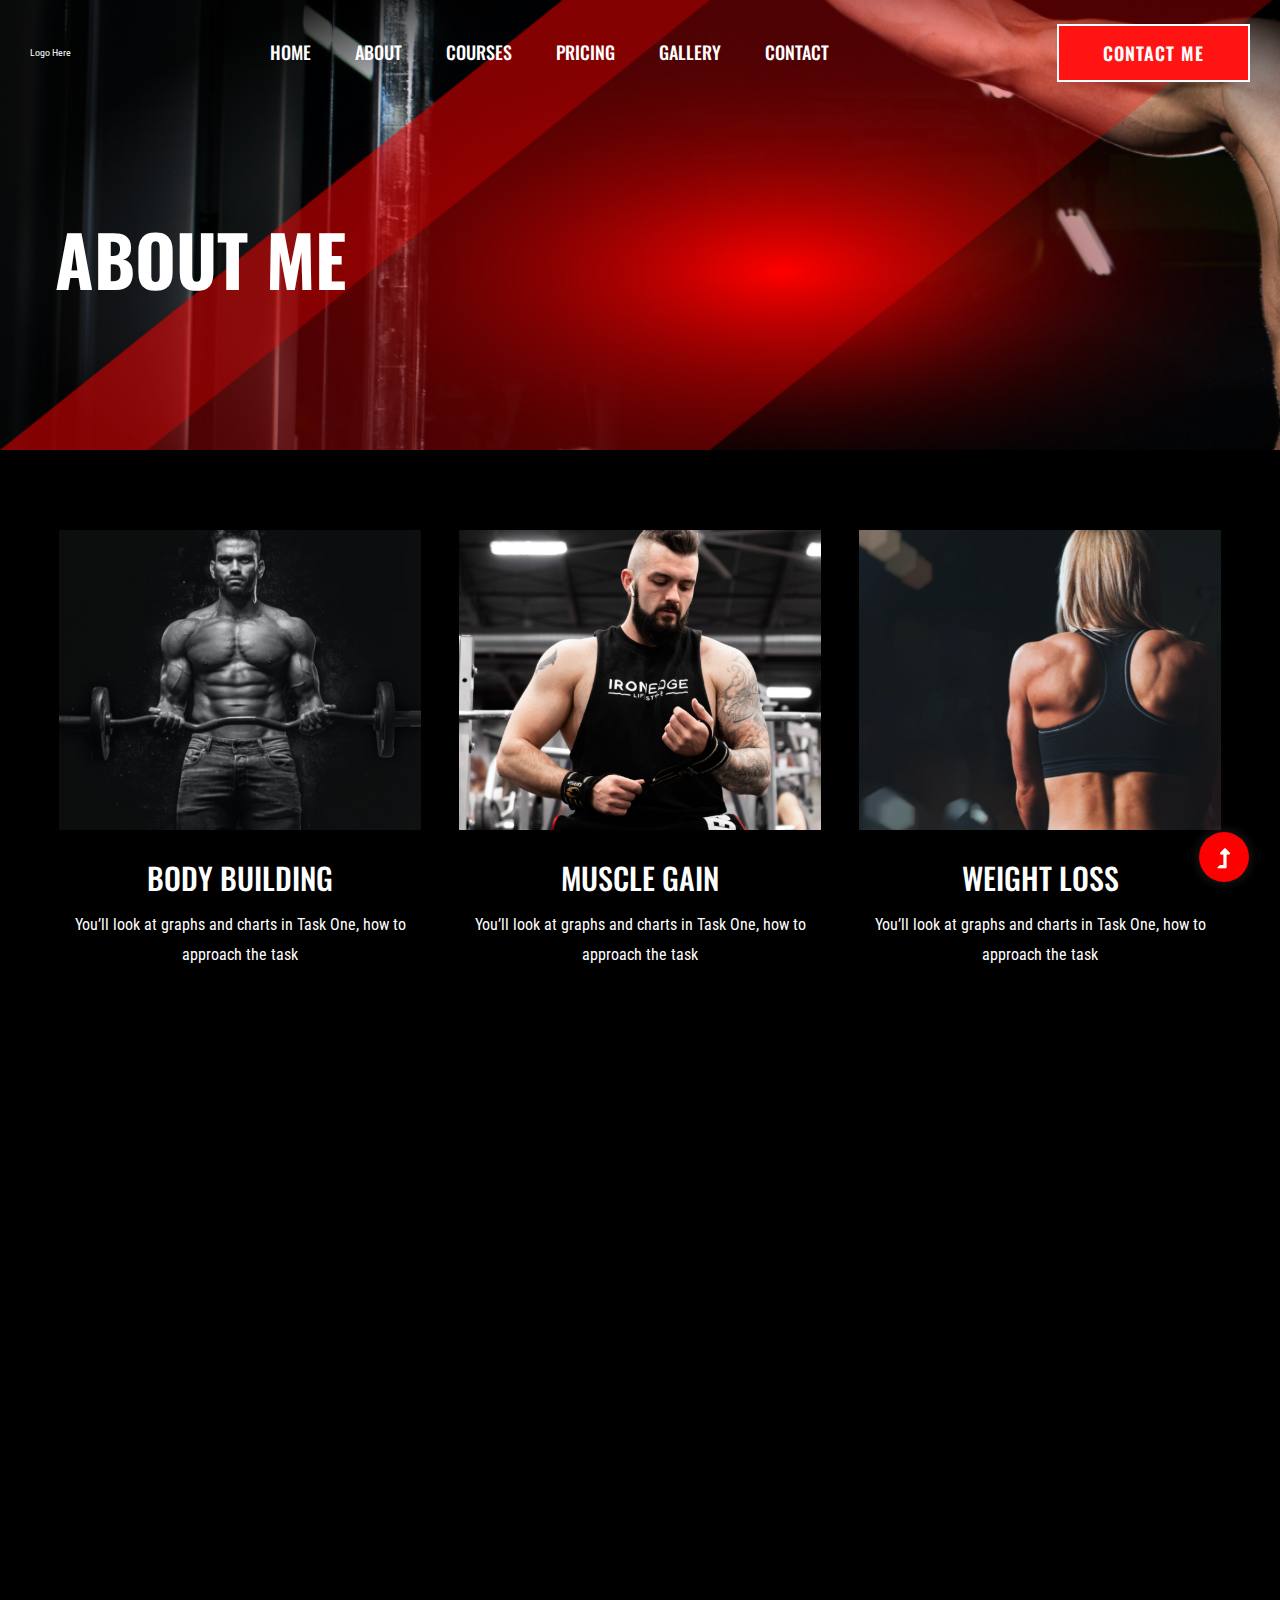
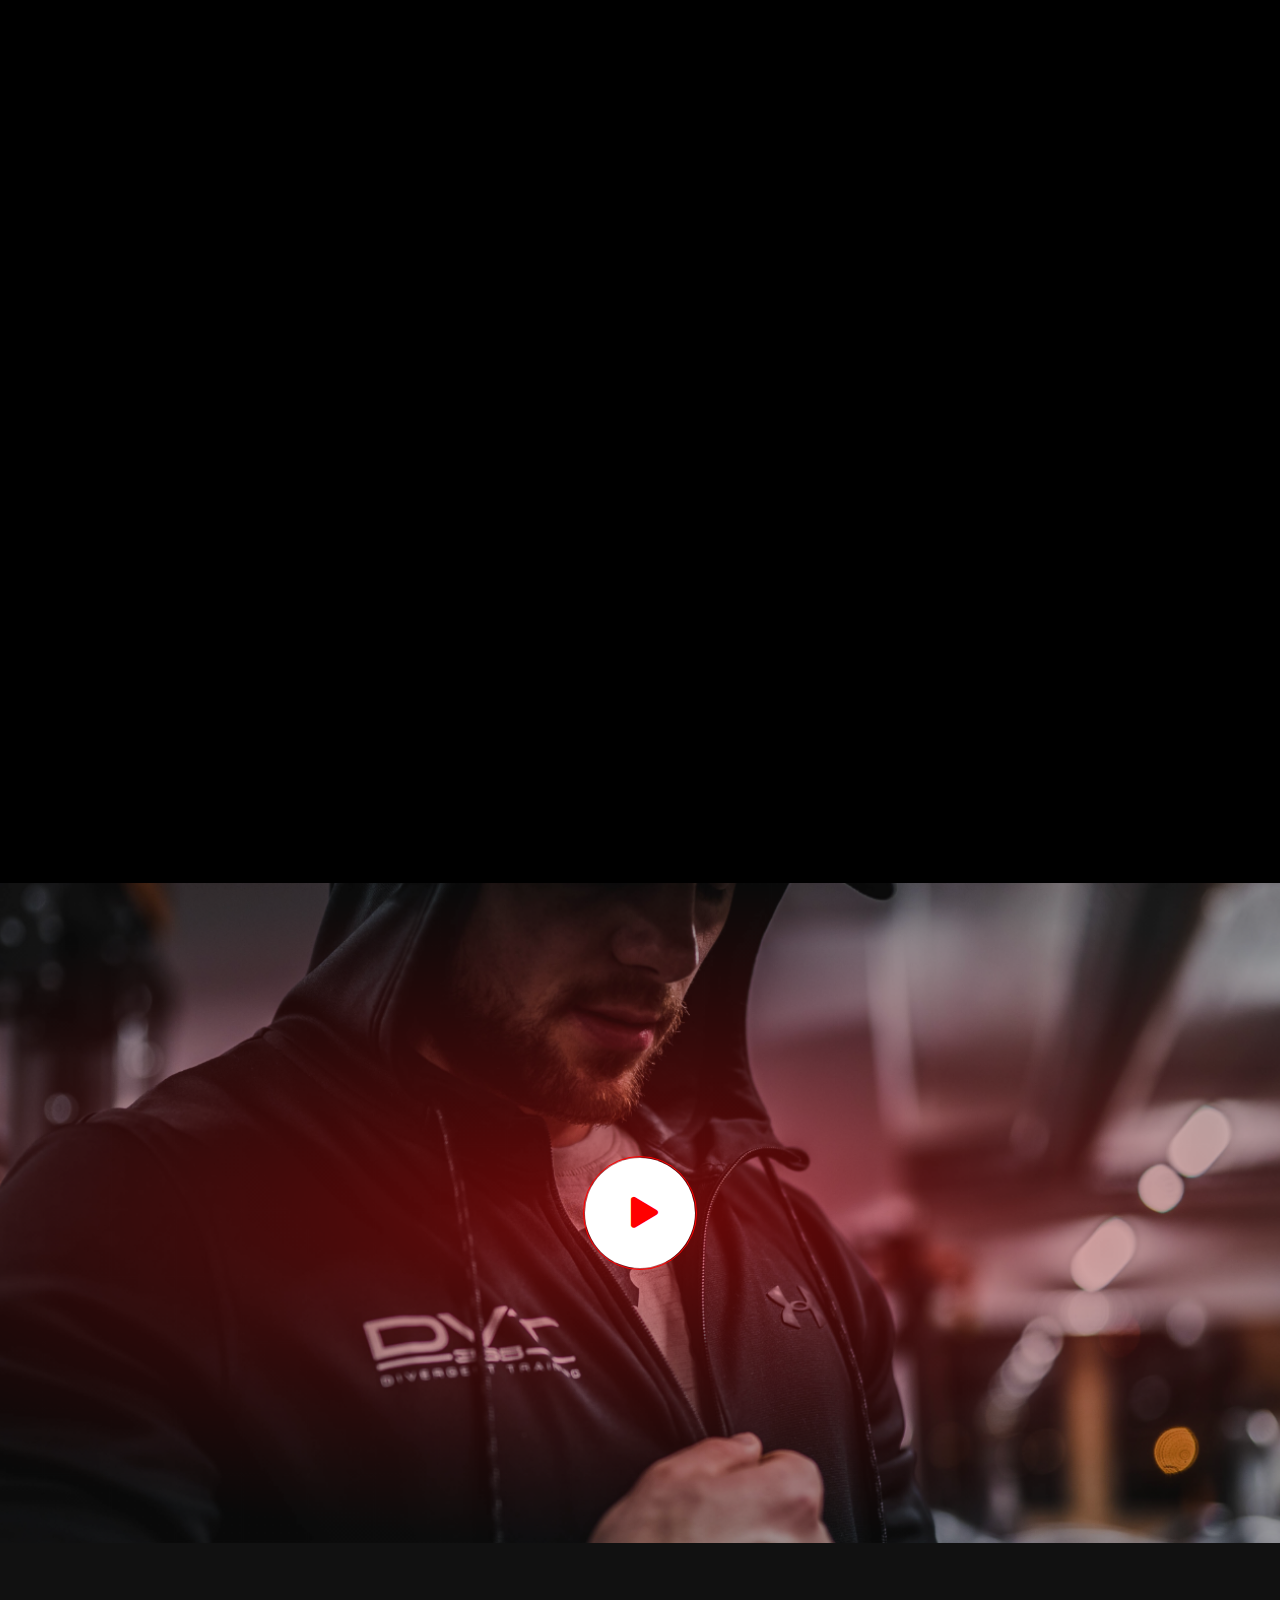
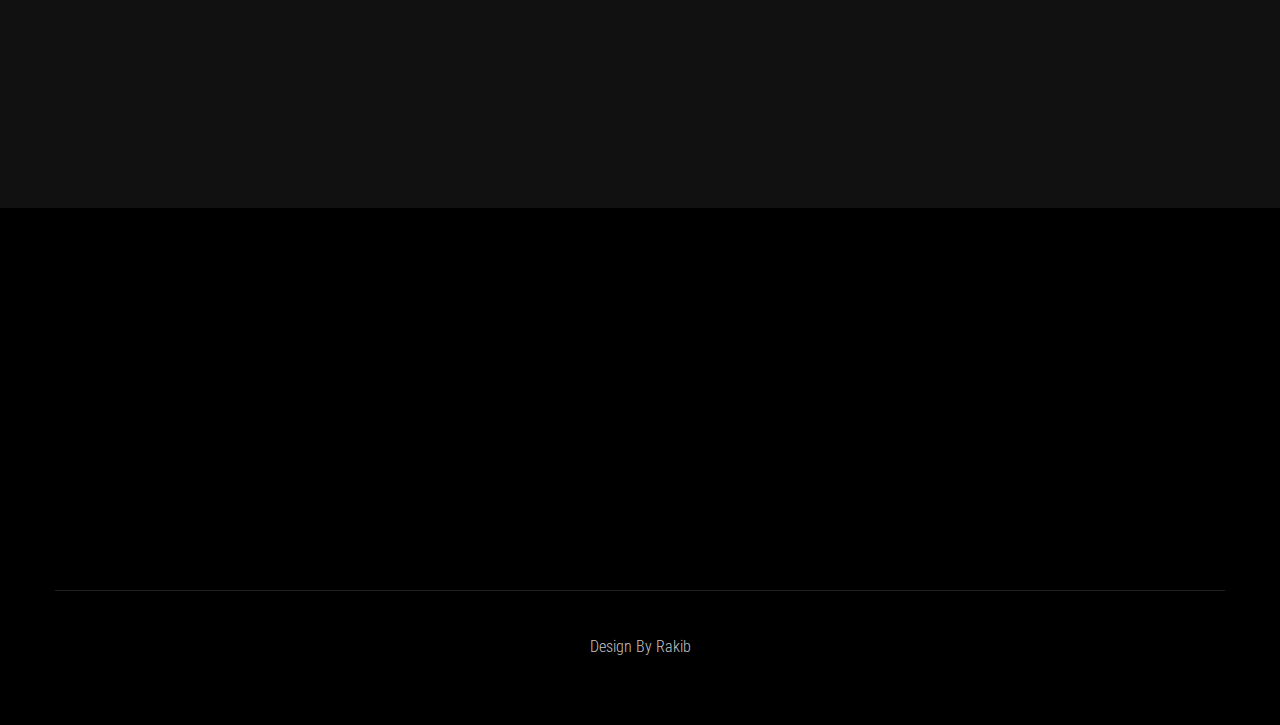
==== commit e3469453: "Add new thing" ====
--- a/about.html
+++ b/about.html
@@ -8,7 +8,7 @@
     <meta name="description" content="">
     <meta name="viewport" content="width=device-width, initial-scale=1">
     <link rel="manifest" href="site.webmanifest">
-    <link rel="shortcut icon" type="image/x-icon" href="assets/img/favicon.ico">
+    <link rel="shortcut icon" type="image/x-icon" href="assets/img/icon/price.png">
 
     <!-- CSS here -->
     <link rel="stylesheet" href="assets/css/bootstrap.min.css">
@@ -47,7 +47,7 @@
                     <div class="menu-wrapper d-flex align-items-center justify-content-between">
                         <!-- Logo -->
                         <div class="logo">
-                            <a href="index.html"><img src="assets/img/logo/logo.png" alt=""></a>
+                            <a href="index.html"><img src="#" alt="">Logo Here</a>
                         </div>
                         <!-- Main-menu -->
                         <div class="main-menu f-right d-none d-lg-block">
@@ -263,7 +263,7 @@
                             <div class="single-footer-caption mb-50 text-center">
                                 <!-- logo -->
                                 <div class="footer-logo wow fadeInUp" data-wow-duration="1s" data-wow-delay=".2s">
-                                    <a href="index.html"><img src="assets/img/logo/logo2_footer.png" alt=""></a>
+                                    <a href="index.html"><img src="#" alt="">Logo Here</a>
                                 </div>
                                 <!-- Menu -->
                                 <!-- Header Start -->
@@ -289,9 +289,9 @@
                                 <!-- Header End -->
                                 <!-- social -->
                                 <div class="footer-social mt-30 wow fadeInUp" data-wow-duration="3s" data-wow-delay=".8s">
-                                    <a href="#"><i class="fab fa-twitter"></i></a>
-                                    <a href="https://bit.ly/sai4ull"><i class="fab fa-facebook-f"></i></a>
-                                    <a href="#"><i class="fab fa-pinterest-p"></i></a>
+                                    <a href="#"><i class="fab fa-facebook-f"></i></a>
+                                    <a href="#"><i class="fab fa-instagram"></i></a>
+                                    <a href="#"><i class="fab fa-youtube"></i></a>
                                 </div>
                             </div>
                         </div>
